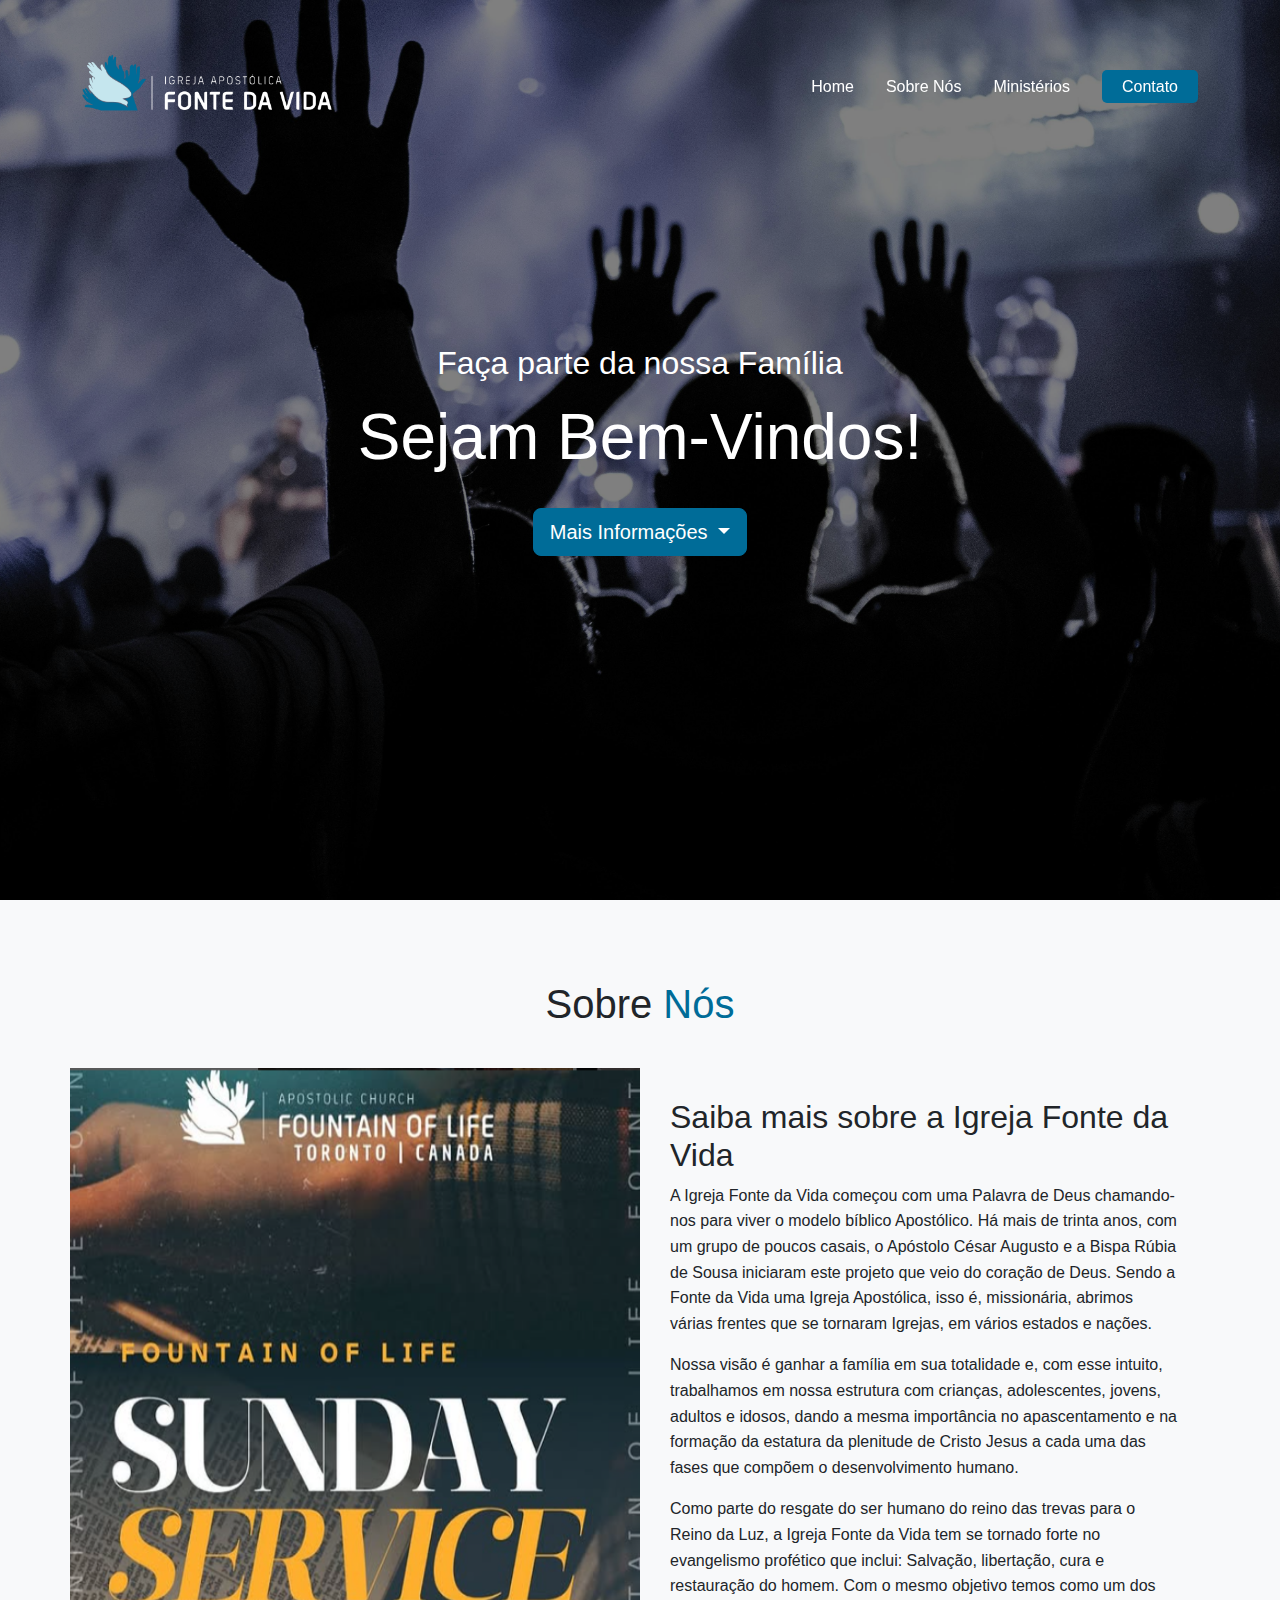
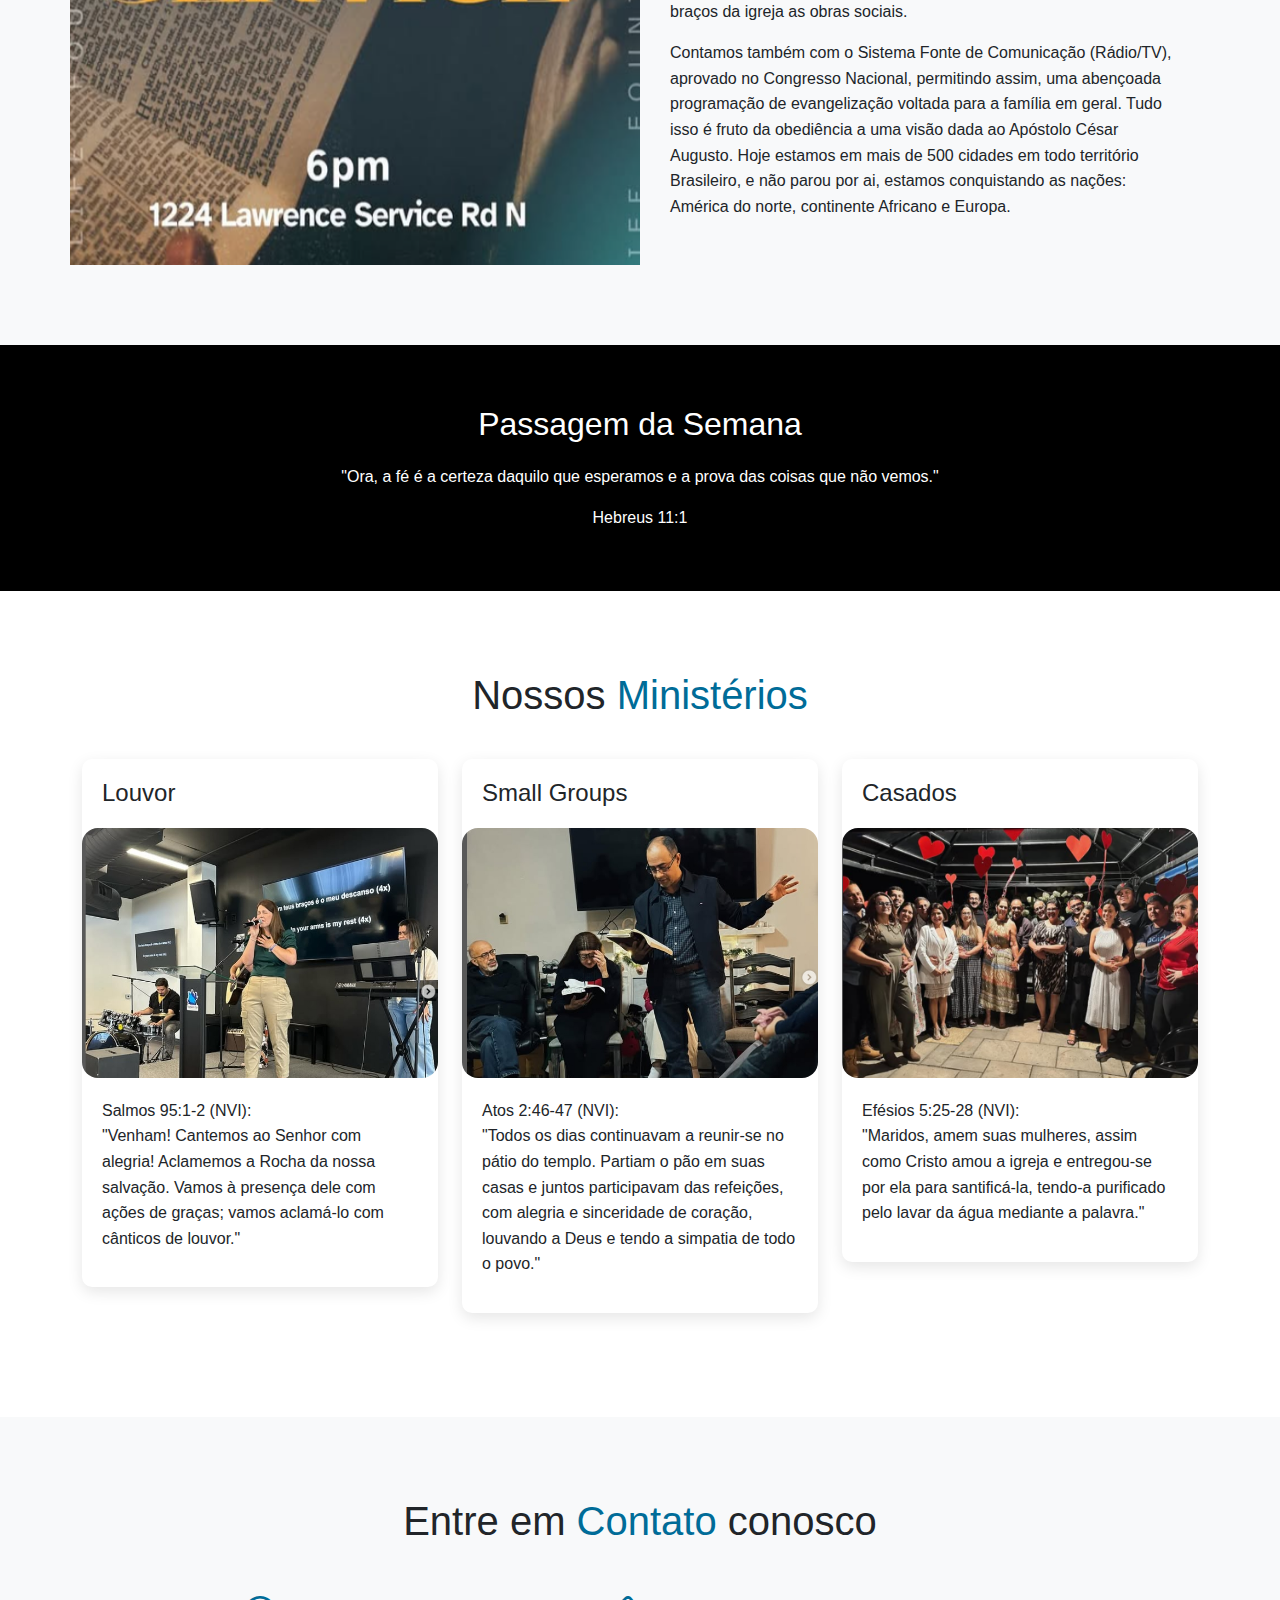
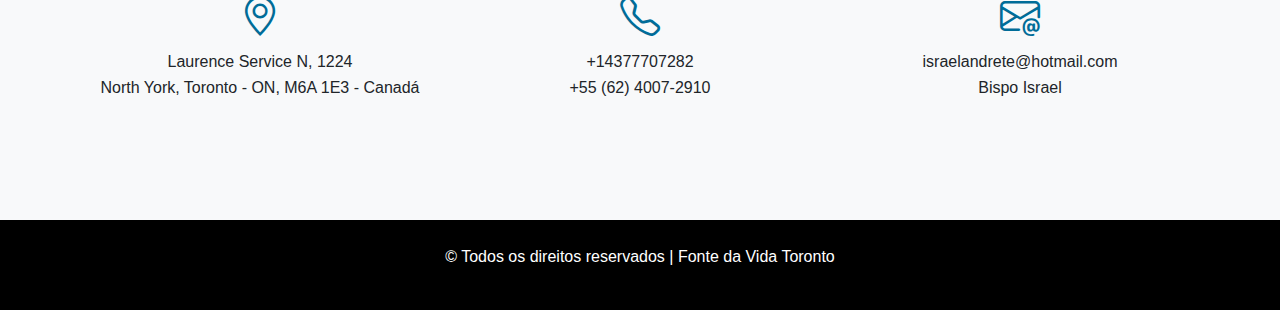
==== index.html @ cf6f41ae "update" ====
<!DOCTYPE html>
<html lang="pt-br">

<head>
    <meta charset="UTF-8">
    <meta http-equiv="X-UA-Compatible" content="IE=edge">
    <meta name="viewport" content="width=device-width, initial-scale=1.0">
    <title>Igreja Apostólica Fonte da Vida</title>
    <link rel="stylesheet" href="https://cdn.jsdelivr.net/npm/bootstrap@5.3.3/dist/css/bootstrap.min.css">
    <link href="https://cdn.jsdelivr.net/npm/bootstrap-icons/font/bootstrap-icons.css" rel="stylesheet">
    <link rel="stylesheet" href="style.css">
</head>

<body>
    <header>
        <div class="container d-flex justify-content-between align-items-center">
            <h2>
                <a href="#"><img src="images/logo.webp" alt="Logo Igreja" width="250"></a>
            </h2>
            <button class="mobile-menu-btn d-md-none">
                <i class="bi bi-list"></i>
            </button>
            <nav class="main-nav">
                <ul class="nav d-flex align-items-center">
                    <li><a href="#home">Home</a></li>
                    <li><a href="#about">Sobre Nós</a></li>
                    <li><a href="#services">Ministérios</a></li>
                    <li><a href="#contact" class="nav-btn">Contato</a></li>
                </ul>
            </nav>
        </div>
    </header>

    <section class="banner-area" id="home">
        <div class="banner-img"></div>
        <div class="banner-content">
            <h3>Faça parte da nossa Família</h3>
            <h1>Sejam Bem-Vindos!</h1>

            <div class="dropdown">
                <button class="btn btn-lg dropdown-toggle custom-btn" type="button" data-bs-toggle="dropdown"
                    aria-expanded="false">
                    Mais Informações
                </button>
                <ul class="dropdown-menu">
                    <li><a class="dropdown-item " href="https://www.instagram.com/fontedavidatoronto/" target="_blank">
                            <i class="bi bi-instagram instagram-link"></i> Instagram</a></li>
                    <li><a class="dropdown-item " href="https://wa.me/14377707282" target="_blank">
                            <i class="bi bi-whatsapp whatsapp-link"></i> WhatsApp</a></li>
                    <li><a class="dropdown-item" href="mailto:israelandrete@hotmail.com" target="_blank">
                            <i class="bi bi-envelope email-link"></i> E-mail</a></li>
                </ul>
            </div>
        </div>
    </section>

    <section class="about-area" id="about">
        <div class="container">
            <h3 class="section-title">Sobre <span>Nós</span></h3>
            <div class="about-content row">
                <div class="about-left col-md-6"></div>
                <div class="about-right col-md-6">
                    <div>
                        <h2>Saiba mais sobre a Igreja Fonte da Vida</h2>
                        <p>A Igreja Fonte da Vida começou com uma Palavra de Deus chamando-nos para viver o modelo
                            bíblico Apostólico. Há mais de trinta anos, com um grupo de poucos casais, o Apóstolo César
                            Augusto e a Bispa Rúbia de Sousa iniciaram este projeto que veio do coração de Deus. Sendo a
                            Fonte da Vida uma Igreja Apostólica, isso é, missionária, abrimos várias frentes que se
                            tornaram Igrejas, em vários estados e nações.</p>
                        <p>Nossa visão é ganhar a família em sua totalidade e, com esse intuito, trabalhamos em nossa
                            estrutura com crianças, adolescentes, jovens, adultos e idosos, dando a mesma importância no
                            apascentamento e na formação da estatura da plenitude de Cristo Jesus a cada uma das fases
                            que compõem o desenvolvimento humano.</p>
                        <p>Como parte do resgate do ser humano do reino das trevas para o Reino da Luz, a Igreja Fonte
                            da Vida tem se tornado forte no evangelismo profético que inclui: Salvação, libertação, cura
                            e restauração do homem. Com o mesmo objetivo temos como um dos braços da igreja as obras
                            sociais.</p>
                        <p>Contamos também com o Sistema Fonte de Comunicação (Rádio/TV), aprovado no Congresso
                            Nacional, permitindo assim, uma abençoada programação de evangelização voltada para a
                            família em geral. Tudo isso é fruto da obediência a uma visão dada ao Apóstolo César
                            Augusto. Hoje estamos em mais de 500 cidades em todo território Brasileiro, e não parou por
                            ai, estamos conquistando as nações: América do norte, continente Africano e Europa.</p>
                    </div>
                </div>
            </div>
        </div>
    </section>

    <section class="msg-area">
        <div class="container">
            <div class="msg-content text-center">
                <h2>Passagem da Semana</h2>
                <p>"Ora, a fé é a certeza daquilo que esperamos e a prova das coisas que não vemos."</p>
                <span>Hebreus 11:1</span>
            </div>
        </div>
    </section>

    <section class="services-area" id="services">
        <div class="container">
            <h3 class="section-title">Nossos <span>Ministérios</span></h3>
            <div class="services-content row">
                <div class="col-md-4 mb-4">
                    <div class="service-item">
                        <h4>Louvor</h4>
                        <img src="images/louvor-fdv.jpeg" alt="ministerio de louvor" class="img-fluid rounded-4">
                        <div class="service-text">
                            <p>Salmos 95:1-2 (NVI):<br>
                                "Venham! Cantemos ao Senhor com alegria! Aclamemos a Rocha da nossa salvação.
                                Vamos à presença dele com ações de graças; vamos aclamá-lo com cânticos de louvor."</p>
                        </div>
                    </div>
                </div>

                <div class="col-md-4 mb-4">
                    <div class="service-item">
                        <h4>Small Groups</h4>
                        <img src="images/small-groups.jpeg" alt="pequeno grupo de pessoas" class="img-fluid rounded-4">
                        <div class="service-text">
                            <p>Atos 2:46-47 (NVI):<br>
                                "Todos os dias continuavam a reunir-se no pátio do templo. Partiam o pão em suas casas e
                                juntos participavam das refeições, com alegria e sinceridade de coração, louvando a Deus
                                e
                                tendo a simpatia de todo o povo."</p>
                        </div>
                    </div>
                </div>

                <div class="col-md-4 mb-4">
                    <div class="service-item">
                        <h4>Casados</h4>
                        <img src="images/casais.png" alt="grupo de casais" class="img-fluid rounded-4">
                        <div class="service-text">
                            <p>Efésios 5:25-28 (NVI):<br>
                                "Maridos, amem suas mulheres, assim como Cristo amou a igreja e entregou-se por ela
                                para santificá-la, tendo-a purificado pelo lavar da água mediante a palavra."</p>
                        </div>
                    </div>
                </div>
            </div>
        </div>
    </section>

    <section class="contact-area" id="contact">
        <div class="container">
            <h3 class="section-title">Entre em <span>Contato</span> conosco</h3>
            <div class="contact-content row text-center">
                <div class="col-md-4 mb-4">
                    <i class="bi bi-geo-alt"></i>
                    <p>Laurence Service N, 1224<br>North York, Toronto - ON, M6A 1E3 - Canadá</p>
                </div>
                <div class="col-md-4 mb-4">
                    <i class="bi bi-telephone"></i>
                    <p>+14377707282<br>+55 (62) 4007-2910</p>
                </div>
                <div class="col-md-4 mb-4">
                    <i class="bi bi-envelope-at"></i>
                    <p>israelandrete@hotmail.com<br>Bispo Israel</p>
                </div>
            </div>
        </div>
    </section>

    <footer class="text-center py-4">
        <p>© Todos os direitos reservados | Fonte da Vida Toronto</p>
    </footer>

    <script src="https://cdn.jsdelivr.net/npm/bootstrap@5.3.3/dist/js/bootstrap.bundle.min.js"></script>
    <script src="script.js"></script>
</body>

</html>
---- style.css ----
:root {
    --primary-color: #000;
    --secondary-color: #006C98;
    --hover-color: #005e87ee;
    --white: #fff;
}

* {
    margin: 0;
    padding: 0;
    box-sizing: border-box;
}

html {
    scroll-behavior: smooth;
}

body {
    font-family: Arial, sans-serif;
    line-height: 1.6;
}
section {
    scroll-margin-top: 110px; 
  }

/* Header Styles */
header {
    position: fixed;
    top: 0;
    left: 0;
    width: 100%;
    padding: 20px 0;
    z-index: 1000;
    transition: all 0.3s ease;
}

header.scrolled {
    background-color: var(--primary-color);
    padding: 10px 0;
}

.mobile-menu-btn {
    background: none;
    border: none;
    color: var(--white);
    font-size: 2rem;
    cursor: pointer;
    display: none;
}

.mobile-menu-btn.hidden {
    display: none;
}

.main-nav {
    display: flex;
}

.main-nav.active {
    background-color: black;
    position: fixed;
    top: 0;
    left: 0;
    width: 100%;
    z-index: 999;
}

.main-nav ul {
    list-style: none;
    margin: 0;
    gap: 2rem;
}

.main-nav a {
    color: var(--white);
    text-decoration: none;
    font-weight: 500;
    transition: color 0.3s ease;
}

.main-nav a:hover {
    color: var(--secondary-color);
}

.nav-btn {
    background-color: var(--secondary-color);
    color: var(--white) !important;
    padding: 8px 20px;
    border-radius: 5px;
    transition: background-color 0.3s ease !important;
}

.nav-btn:hover {
    background-color: var(--hover-color);
    border-color: var(--white) !important;
}


/* Responsive Design */
@media (max-width: 768px) {
    header {
        display: flex;
        flex-direction: column;
        align-items: center;
    }

    .mobile-menu-btn {
        display: block;
        
    }

    .main-nav {
        display: none;
        flex-direction: column;
        align-items: center;
        width: 100%;
        padding: 15px;
     
    }

    .main-nav.active {
        display: flex;
    }

    .main-nav ul {
        flex-direction: column;
        gap: 1rem;
    }

    .main-nav a {
        font-size: 1.5rem;
    }
}

/* Banner Area */
.banner-area {
    height: 100vh;
    position: relative;
    display: flex;
    align-items: center;
    justify-content: center;
    text-align: center;
    color: var(--white);
}

.banner-img {
    position: absolute;
    top: 0;
    left: 0;
    width: 100%;
    height: 100%;
    background: url('images/worship.jpg') no-repeat center center/cover;
    z-index: -1;
}

.banner-img::after {
    content: '';
    position: absolute;
    top: 0;
    left: 0;
    width: 100%;
    height: 100%;
    background-color: rgba(0, 0, 0, 0.5);
}

.banner-content {
    position: relative;
    z-index: 1;
}

.banner-area h3 {
    font-size: 2rem;
    margin-bottom: 1rem;
}

.banner-area h1 {
    font-size: 4rem;
    margin-bottom: 2rem;
}

.banner-area span {
    color: var(--secondary-color);
}

.instagram-link {
    color: #E1306C; /* Cor do Instagram */
}
.whatsapp-link {
    color: #25D366; /* Cor do WhatsApp */
}
.email-link {
    color: #D44638; /* Cor do Email */
}

.custom-btn {
    background-color: var(--secondary-color);
    border-color: var(--secondary-color); 
    color: var(--white);
}

.custom-btn:hover {
    background-color: var(--hover-color);
    border-color: var(--white); 
}

/* About Area */
.about-area {
    padding: 80px 0;
    background-color: #f8f9fa;
}

.section-title {
    text-align: center;
    margin-bottom: 40px;
    font-size: 2.5rem;
}

.section-title span {
    color: var(--secondary-color);
}

.about-left {
    background: url('images/img-fontedavida.png') no-repeat center center/cover;
    min-height: 400px;
}

.about-right {
    padding: 30px;
}

/* Message Area */
.msg-area {
    background-color: var(--primary-color);
    color: var(--white);
    padding: 60px 0;
}

.msg-content {
    max-width: 800px;
    margin: 0 auto;
}

.msg-content h2 {
    margin-bottom: 20px;
}

/* Services Area */
.services-area {
    padding: 80px 0;
    background-color: #fff;
}

.service-item {
    background-color: #fff;
    border-radius: 10px;
    overflow: hidden;
    box-shadow: 0 5px 15px rgba(0,0,0,0.1);
    transition: transform 0.3s ease;
}

.service-item:hover {
    transform: translateY(-5px);
}

.service-item img {
    width: 100%;
    height: 250px;
    object-fit: cover;
}

.service-item h4 {
    padding: 20px;
    margin: 0;
    color: var (--primary-color);
}

.service-text {
    padding: 20px;
}

/* Contact Area */
.contact-area {
    padding: 80px 0;
    background-color: #f8f9fa;
}

.contact-content i {
    font-size: 2.5rem;
    color: var(--secondary-color);
    margin-bottom: 15px;
}

/* Footer */
footer {
    background-color: var(--primary-color);
    color: var(--white);
}

/* Responsive Design */
@media (max-width: 768px) {
    header {
        display: flex;
        flex-direction: column;
        align-items: center;
    }

    header h2 {
        margin-bottom: 15px;
    }

    .mobile-menu-btn {
        display: block;
    }

    .main-nav {
        display: none;
        flex-direction: column;
        align-items: center;
        width: 100%;
    }

    .main-nav.active {
        display: flex;
    }

    .main-nav ul {
        flex-direction: column;
        gap: 1rem;
    }

    .main-nav a {
        font-size: 1.5rem;
    }
}
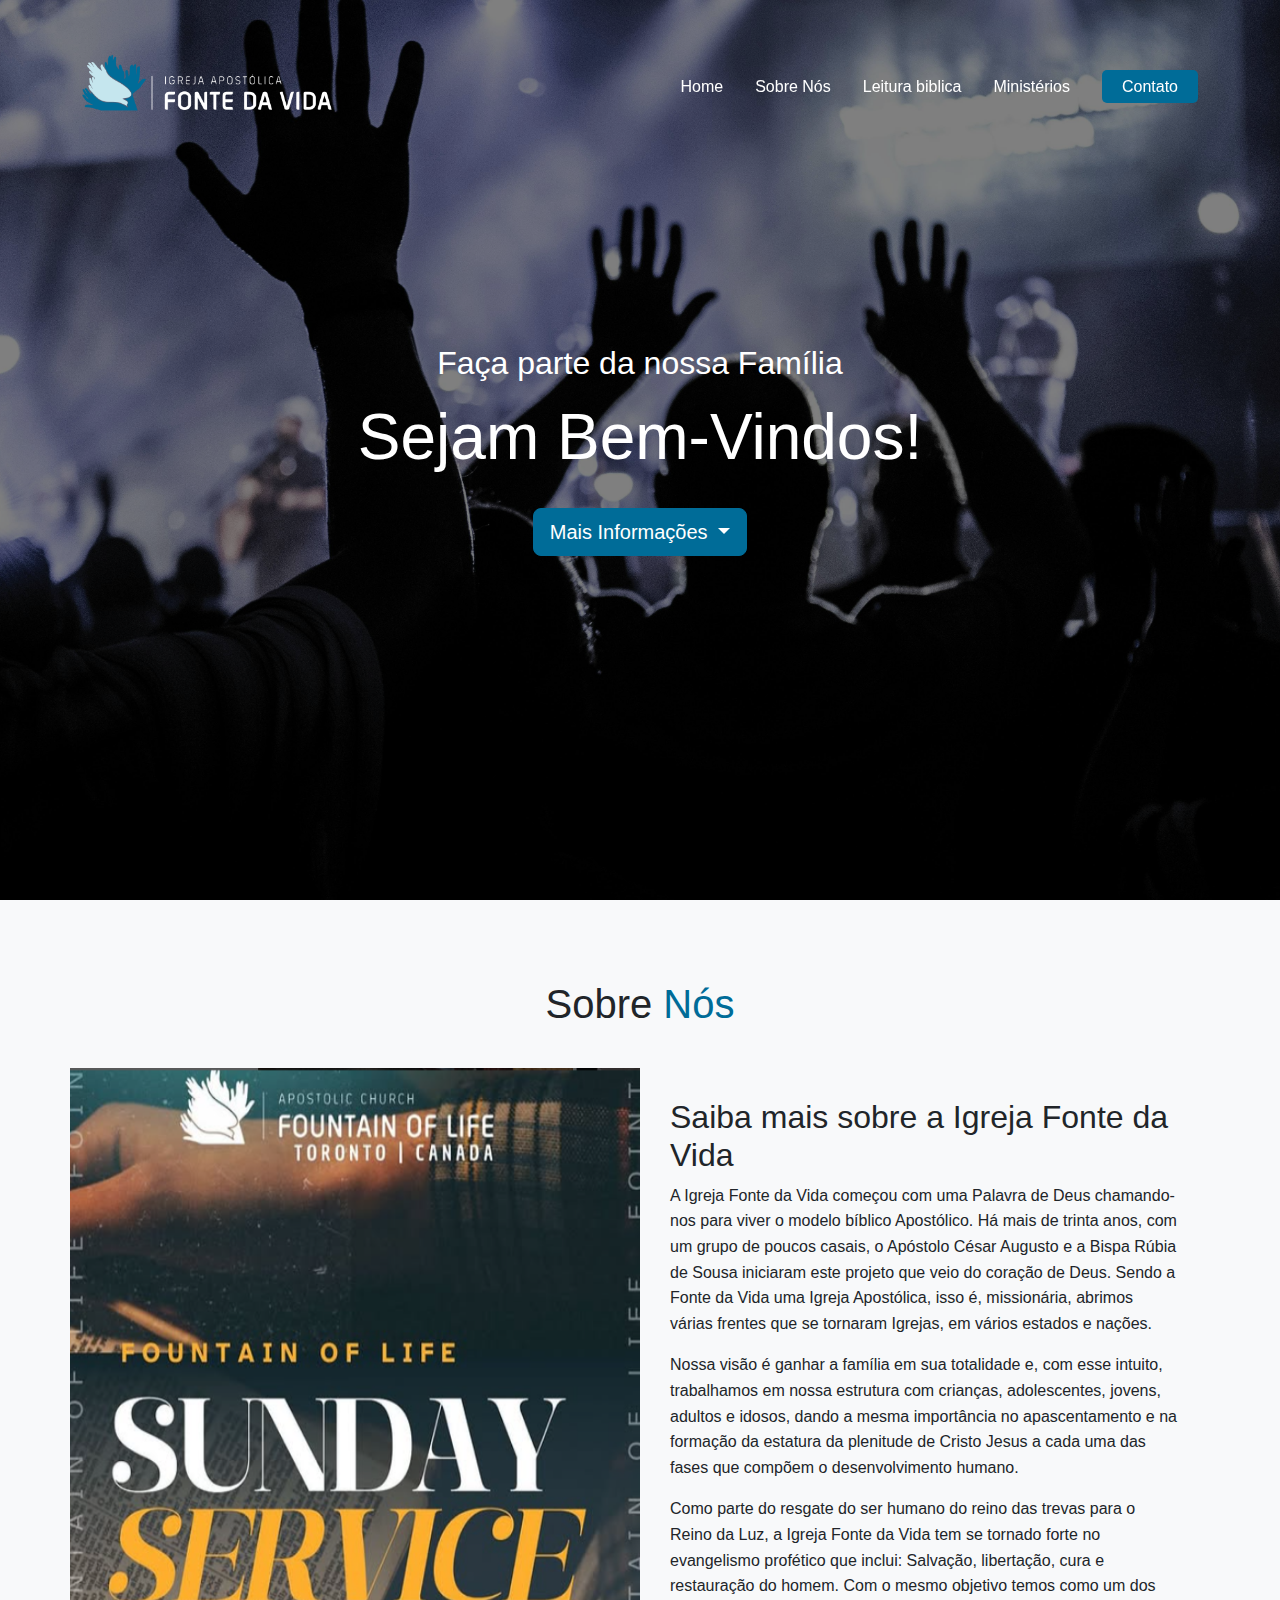
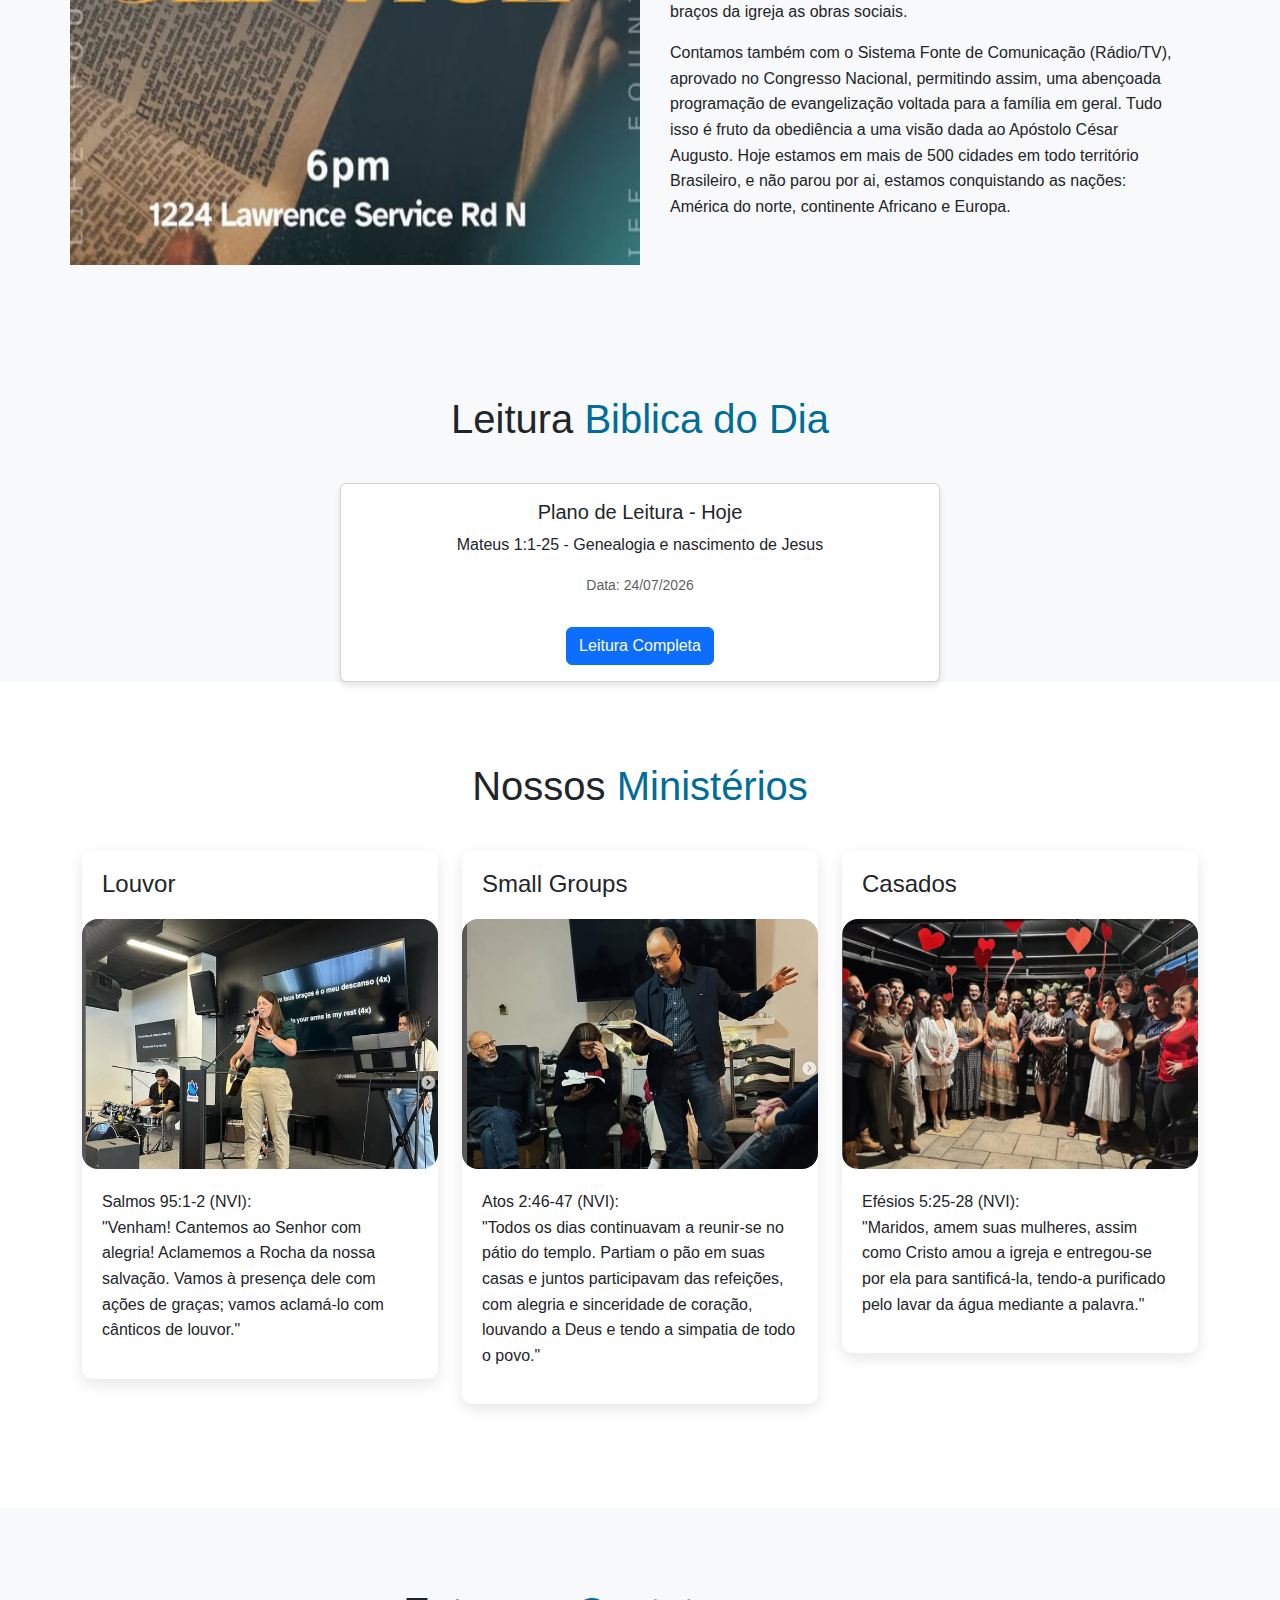
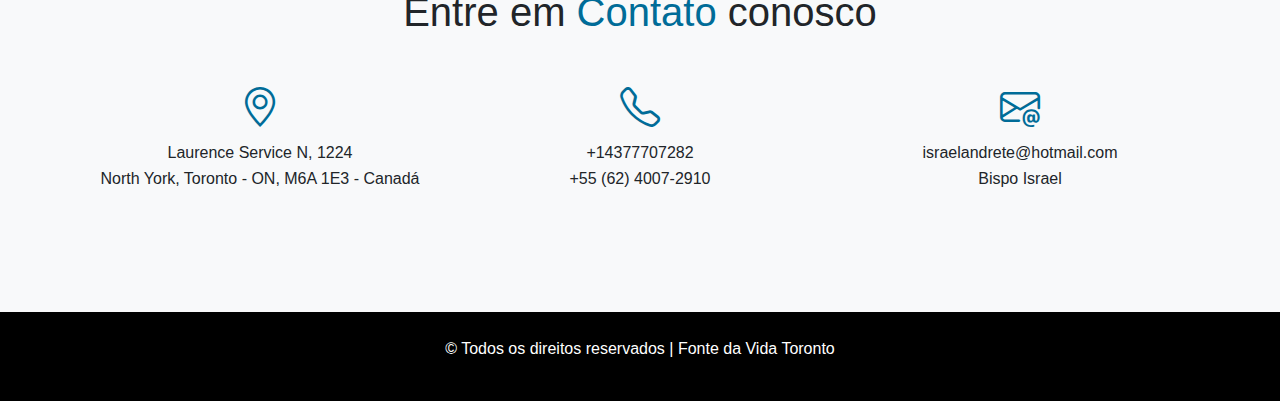
==== commit 73032c31: "1,0" ====
--- a/index.html
+++ b/index.html
@@ -24,6 +24,7 @@
                 <ul class="nav d-flex align-items-center">
                     <li><a href="#home">Home</a></li>
                     <li><a href="#about">Sobre Nós</a></li>
+                    <li><a href="#leitura-biblica">Leitura biblica</a></li>
                     <li><a href="#services">Ministérios</a></li>
                     <li><a href="#contact" class="nav-btn">Contato</a></li>
                 </ul>
@@ -86,7 +87,25 @@
         </div>
     </section>
 
-    <section class="msg-area">
+    <!--PLANO DE LEITURA AQUI-->
+
+    <section class="bible-reading-section" id="leitura-biblica">
+        <div class="container">
+            <h3 class="section-title">Leitura <span>Biblica do Dia</span></h3>
+            <div class="card bible-reading-card">
+                <div class="card-body">
+                    <h5 class="card-title">Plano de Leitura - Hoje</h5>
+                    <p id="passagem-biblica" class="card-text">
+                        Carregando passagem bíblica...
+                    </p>
+                    <p id="data-leitura" class="text-muted small"></p>
+                    <a href="leitura-completa.html" class="btn btn-primary saiba-mais-btn">Leitura Completa</a>
+                </div>
+            </div>
+        </div>
+    </section>
+
+ <!--  <section class="msg-area">
         <div class="container">
             <div class="msg-content text-center">
                 <h2>Passagem da Semana</h2>
@@ -95,6 +114,7 @@
             </div>
         </div>
     </section>
+    -->
 
     <section class="services-area" id="services">
         <div class="container">
--- a/style.css
+++ b/style.css
@@ -228,6 +228,29 @@
     padding: 30px;
 }
 
+/*pano de leitura*/
+.bible-reading-section {
+    background-color: #f8f9fa;
+   
+    text-align: center;
+
+    scroll-margin-top: 80px; /* Ajuste conforme a altura do seu menu de navegação */
+    padding-top: 100px; /* Adiciona espaço extra no topo */
+    margin-top: -50px;
+}
+.bible-reading-card {
+    max-width: 600px;
+    margin: 0 auto;
+    box-shadow: 0 4px 6px rgba(0,0,0,0.1);
+    transition: transform 0.3s ease;
+}
+.bible-reading-card:hover {
+    transform: scale(1.02);
+}
+.saiba-mais-btn {
+    margin-top: 15px;
+}
+
 /* Message Area */
 .msg-area {
     background-color: var(--primary-color);
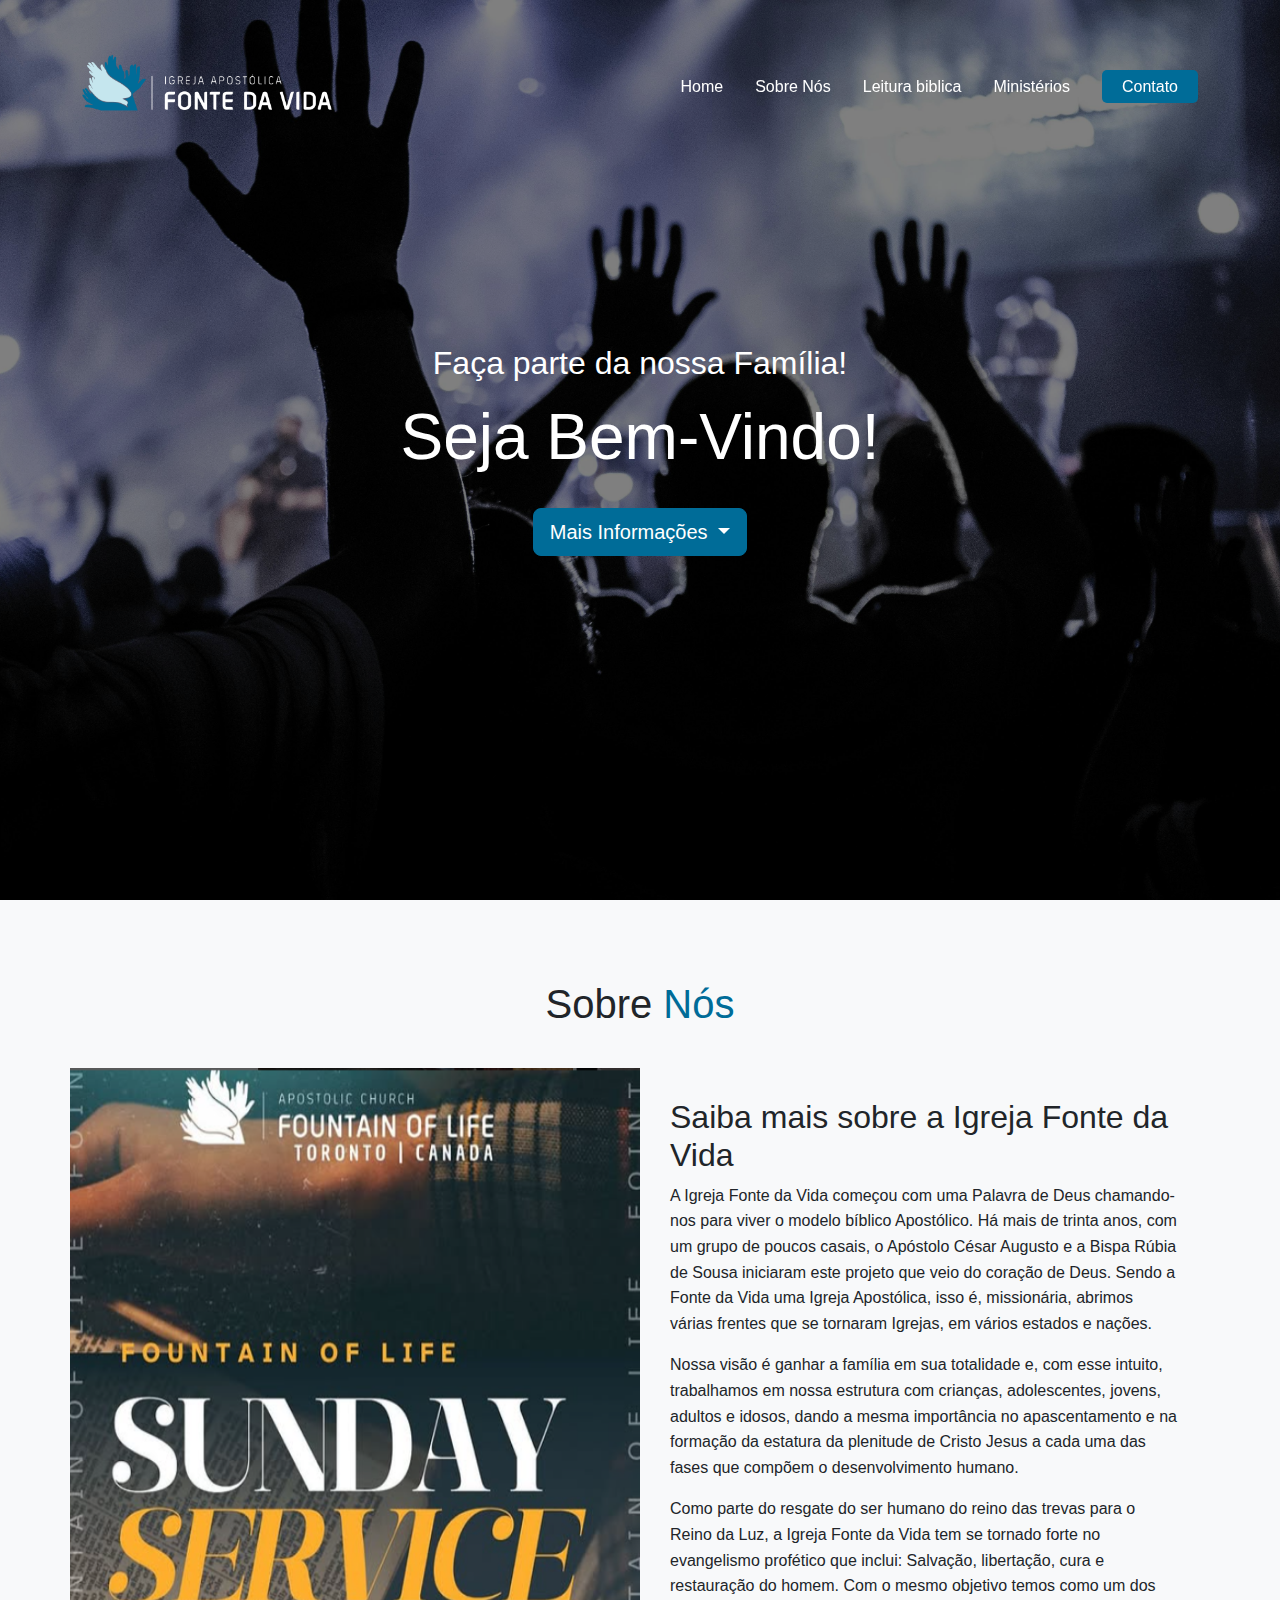
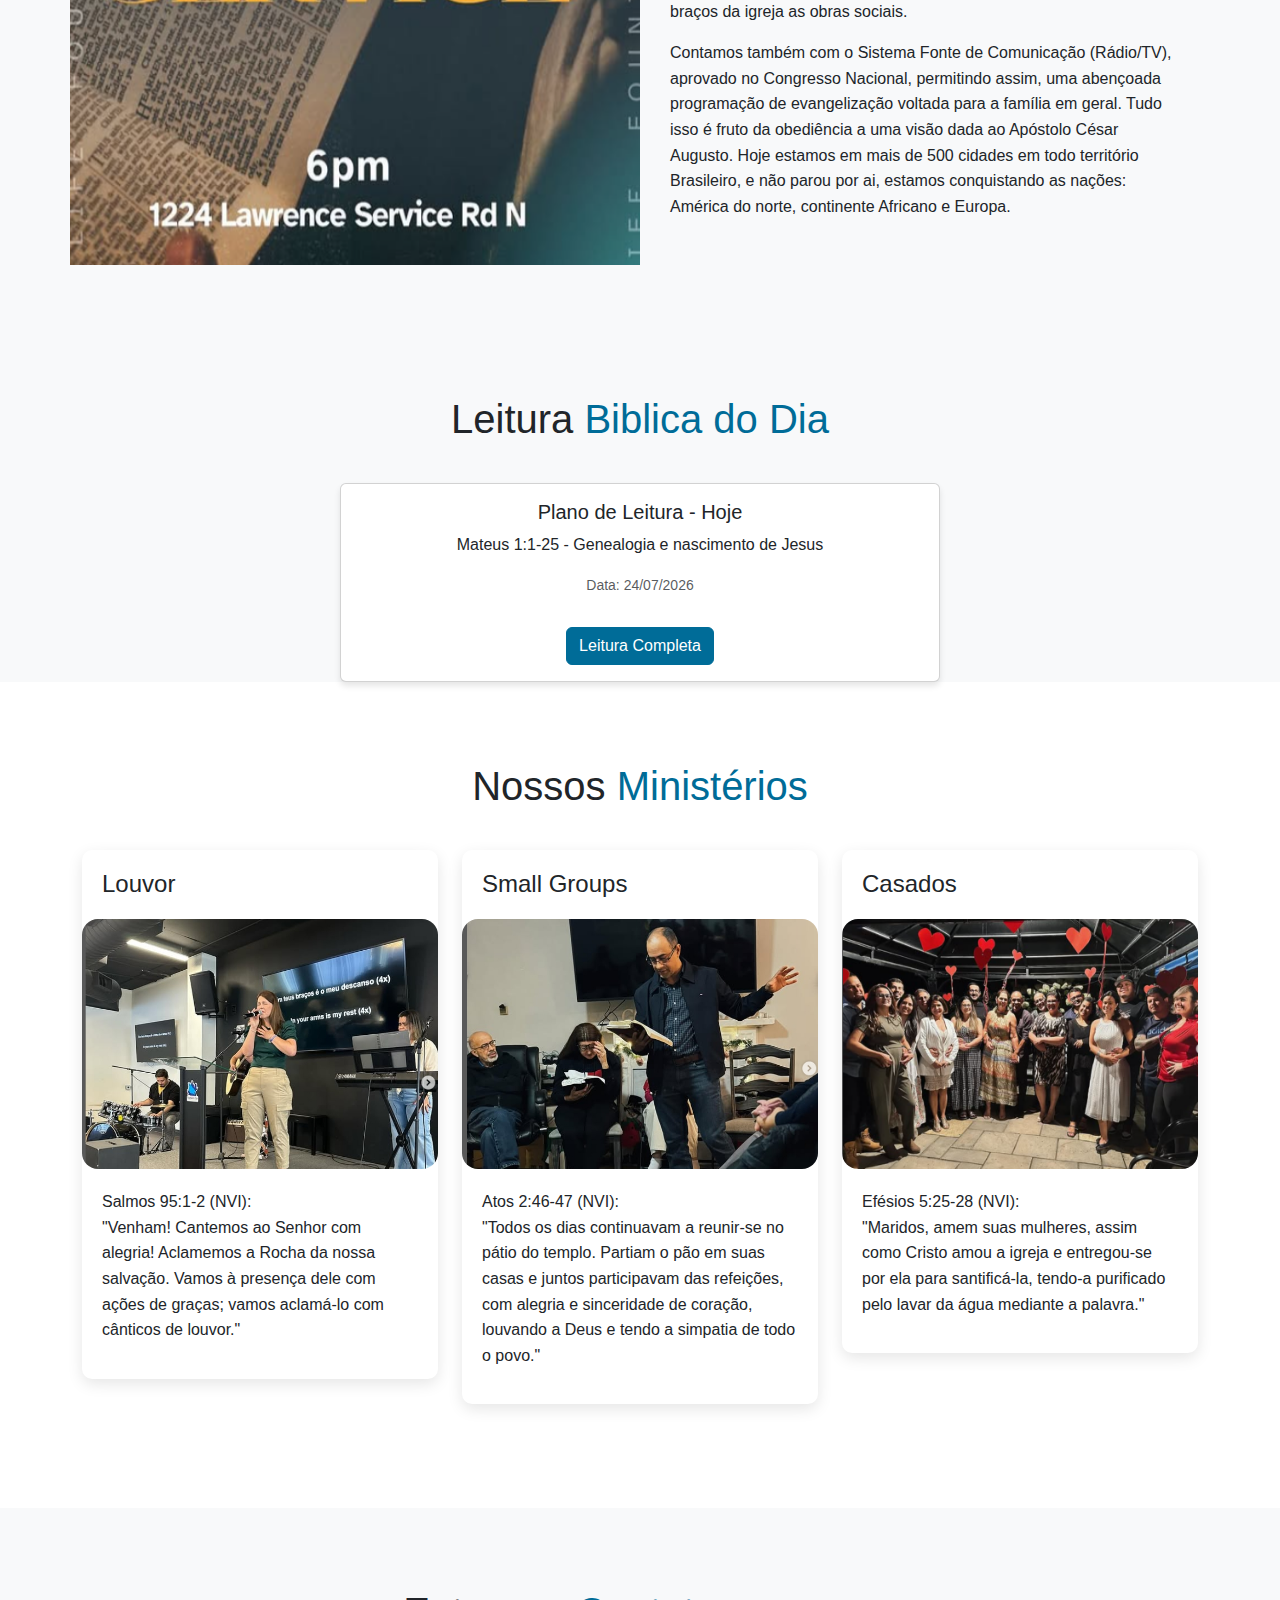
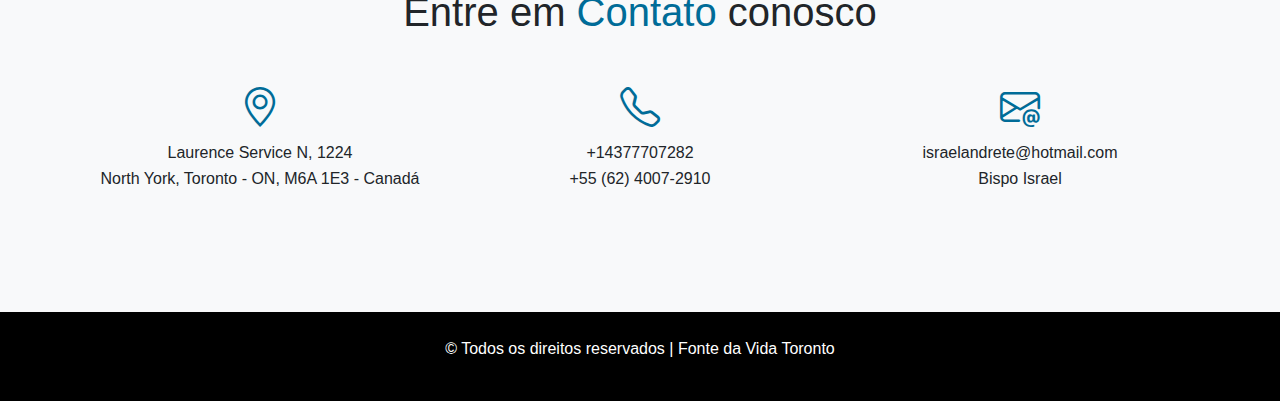
==== commit e35954f8: "escrita" ====
--- a/index.html
+++ b/index.html
@@ -35,8 +35,8 @@
     <section class="banner-area" id="home">
         <div class="banner-img"></div>
         <div class="banner-content">
-            <h3>Faça parte da nossa Família</h3>
-            <h1>Sejam Bem-Vindos!</h1>
+            <h3>Faça parte da nossa Família!</h3>
+            <h1>Seja Bem-Vindo!</h1>
 
             <div class="dropdown">
                 <button class="btn btn-lg dropdown-toggle custom-btn" type="button" data-bs-toggle="dropdown"
--- a/style.css
+++ b/style.css
@@ -249,7 +249,15 @@
 }
 .saiba-mais-btn {
     margin-top: 15px;
-}
+    background-color: var(--secondary-color);
+    border-color: var(--secondary-color); 
+    color: var(--white);
+}
+.saiba-mais-btn:hover {
+    background-color: var(--hover-color);
+    border-color: var(--white); 
+}
+
 
 /* Message Area */
 .msg-area {
@@ -354,4 +362,8 @@
     .main-nav a {
         font-size: 1.5rem;
     }
+
+    .banner-area h1{
+        font-size: 2rem;
+    }
 }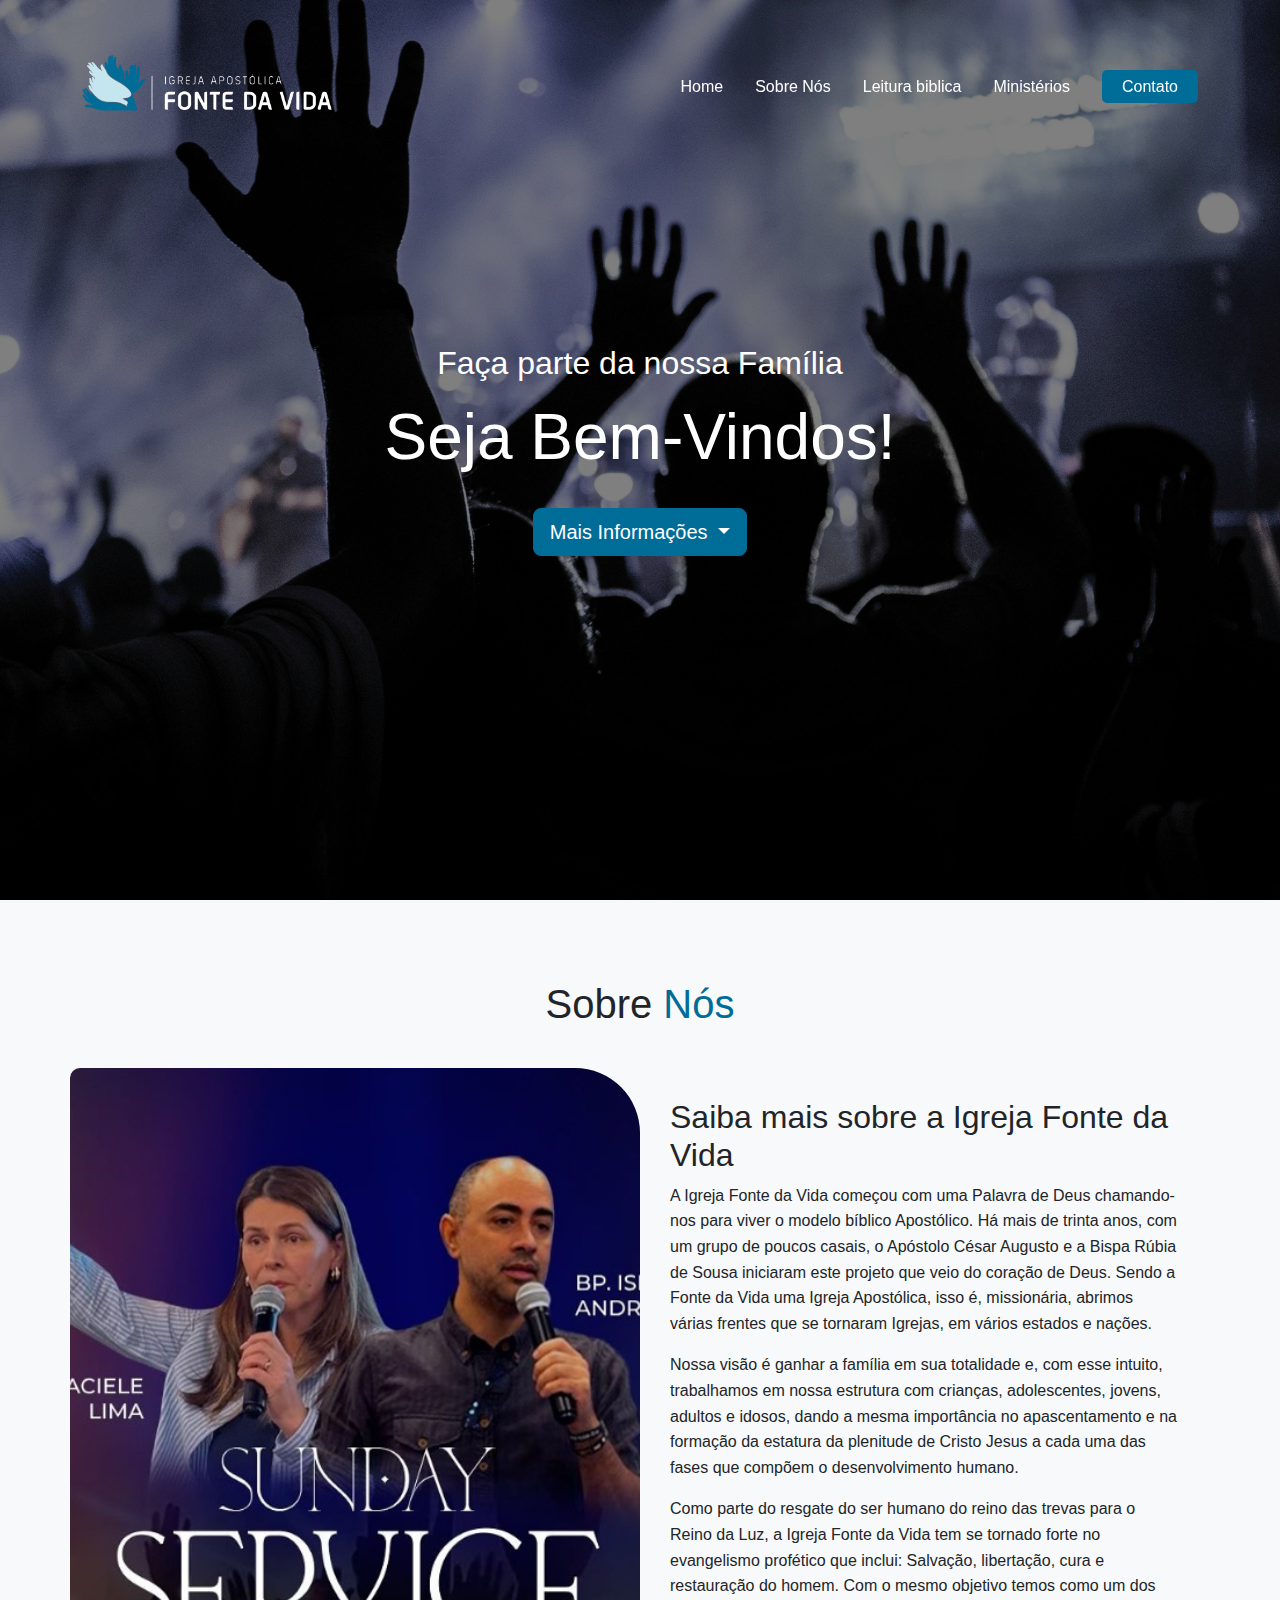
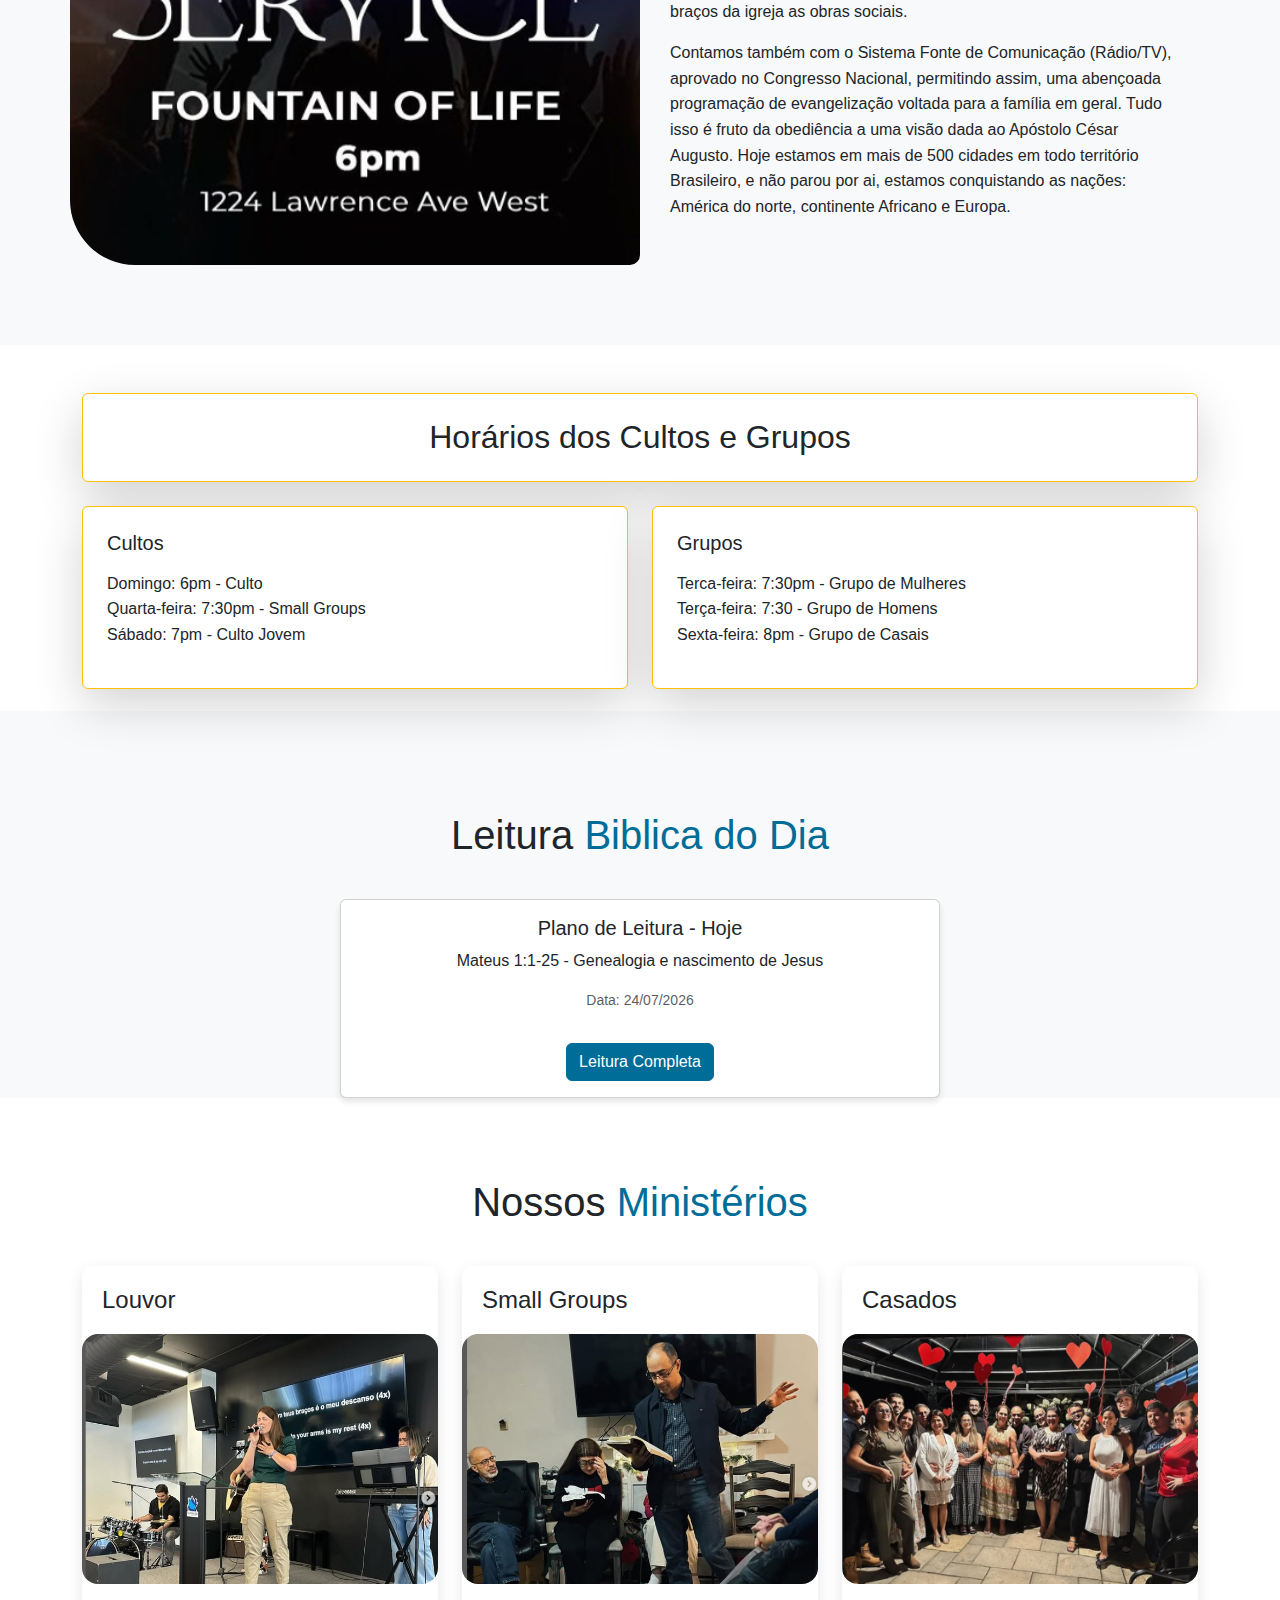
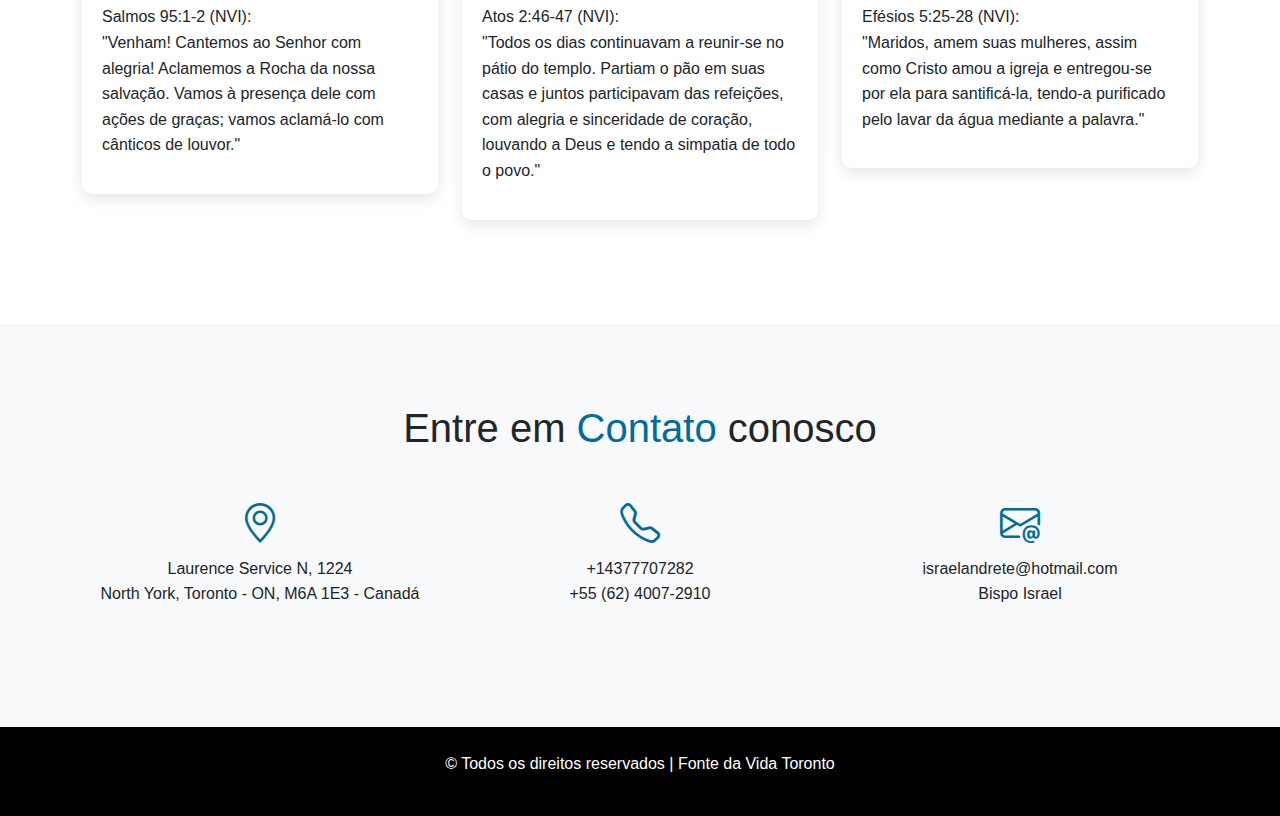
==== commit 4f6a0380: "add pagina" ====
--- a/index.html
+++ b/index.html
@@ -35,8 +35,8 @@
     <section class="banner-area" id="home">
         <div class="banner-img"></div>
         <div class="banner-content">
-            <h3>Faça parte da nossa Família!</h3>
-            <h1>Seja Bem-Vindo!</h1>
+            <h3>Faça parte da nossa Família</h3>
+            <h1>Seja Bem-Vindos!</h1>
 
             <div class="dropdown">
                 <button class="btn btn-lg dropdown-toggle custom-btn" type="button" data-bs-toggle="dropdown"
@@ -87,6 +87,33 @@
         </div>
     </section>
 
+    <section class="horarios container py-5">
+        <h2 class="horario text-center mb-4 card p-4 shadow-sm border border-warning shadow-lg">Horários dos Cultos e Grupos</h2>
+        <div class="row">
+          <div class="col-md-6 mb-4">
+            <div class="card p-4 shadow-sm border border-warning shadow-lg custom-shadow-warning">
+              <h3 class="h5 mb-3">Cultos</h3>
+              <ul class="list-unstyled ">
+                <li>Domingo: 6pm - Culto</li>
+                <li>Quarta-feira: 7:30pm - Small Groups</li>
+                <li>Sábado: 7pm - Culto Jovem</li>
+              </ul>
+            </div>
+          </div>
+          <div class="col-md-6 mb-4">
+            <div class="card p-4 shadow-sm border border-warning shadow-lg custom-shadow-warning">
+              <h3 class="h5 mb-3">Grupos</h3>
+              <ul class="list-unstyled">
+                <li>Terca-feira: 7:30pm - Grupo de Mulheres</li>
+                <li>Terça-feira: 7:30 - Grupo de Homens</li>
+                <li>Sexta-feira: 8pm - Grupo de Casais</li>
+              </ul>
+            </div>
+          </div>
+        </div>
+      </section>
+      
+
     <!--PLANO DE LEITURA AQUI-->
 
     <section class="bible-reading-section" id="leitura-biblica">
--- a/style.css
+++ b/style.css
@@ -79,7 +79,7 @@
 }
 
 .main-nav a:hover {
-    color: var(--secondary-color);
+    text-decoration: underline;
 }
 
 .nav-btn {
@@ -203,6 +203,7 @@
     border-color: var(--white); 
 }
 
+
 /* About Area */
 .about-area {
     padding: 80px 0;
@@ -220,13 +221,16 @@
 }
 
 .about-left {
-    background: url('images/img-fontedavida.png') no-repeat center center/cover;
+    background: url('images/img-bispos.png') no-repeat center center/cover;
+    border-radius: 10px 65px;
     min-height: 400px;
 }
 
 .about-right {
     padding: 30px;
 }
+
+
 
 /*pano de leitura*/
 .bible-reading-section {
@@ -362,8 +366,4 @@
     .main-nav a {
         font-size: 1.5rem;
     }
-
-    .banner-area h1{
-        font-size: 2rem;
-    }
 }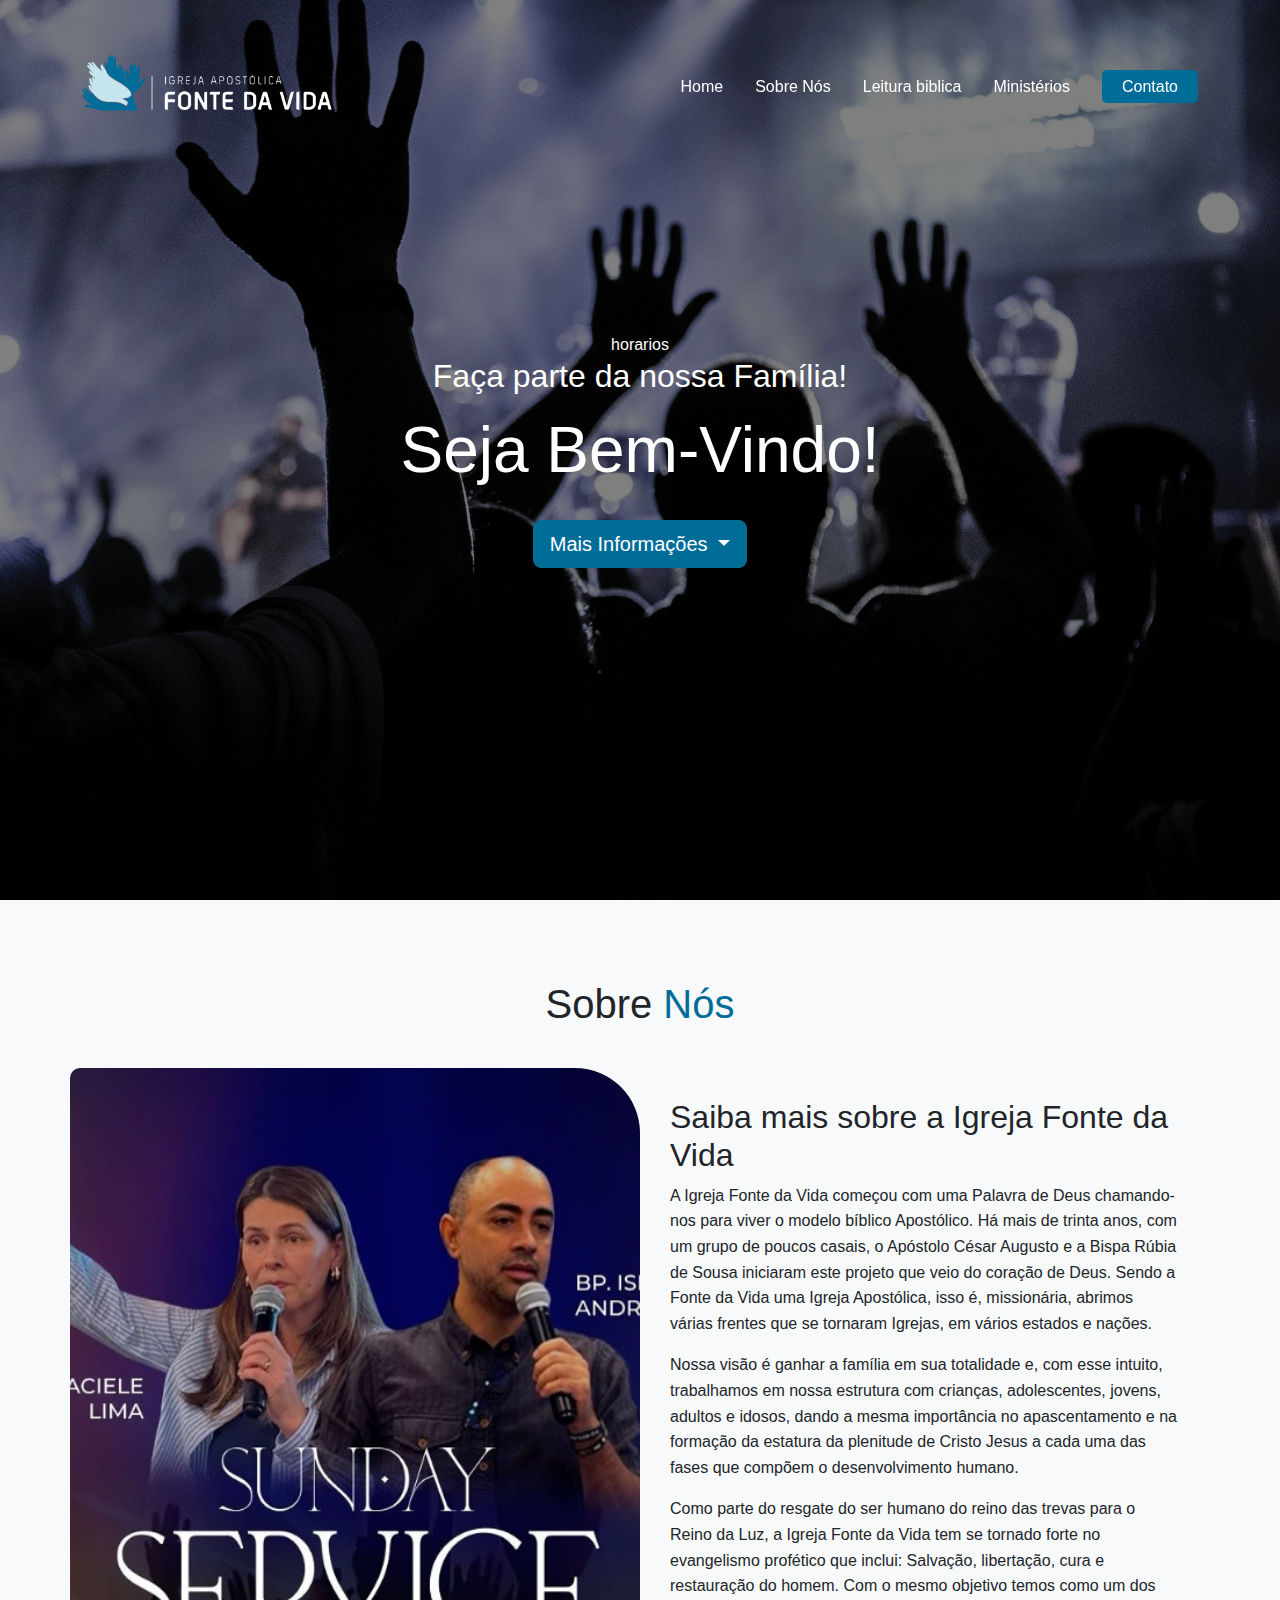
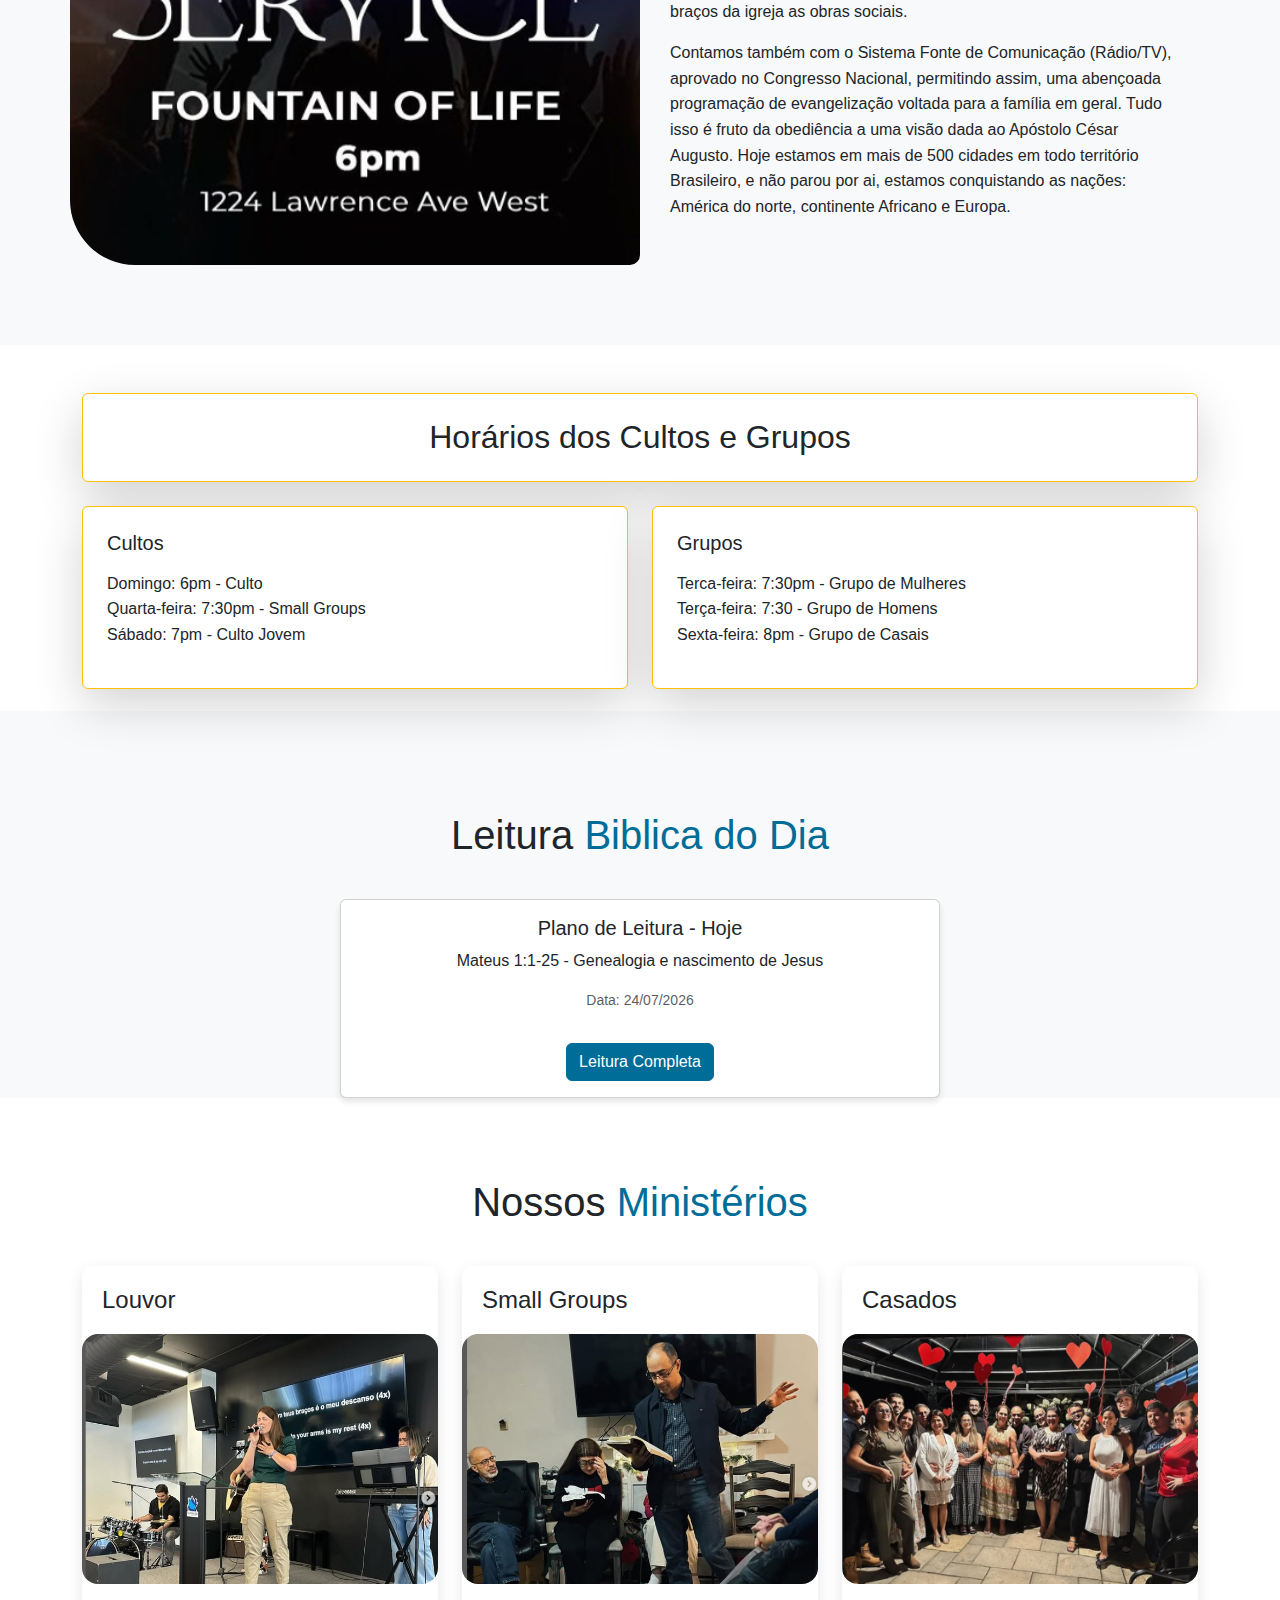
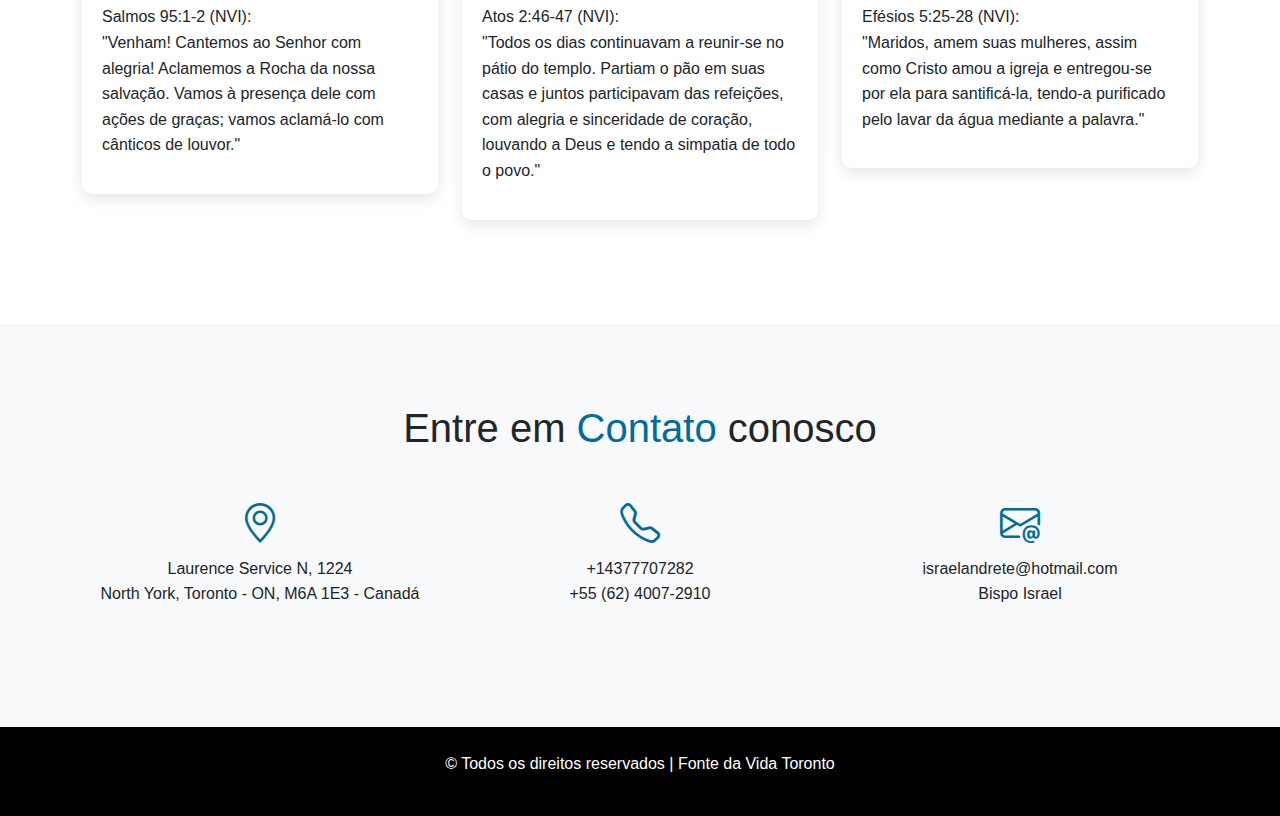
==== commit 962d8071: "Merge branch 'main' into horarios" ====
--- a/index.html
+++ b/index.html
@@ -35,8 +35,9 @@
     <section class="banner-area" id="home">
         <div class="banner-img"></div>
         <div class="banner-content">
-            <h3>Faça parte da nossa Família</h3>
-            <h1>Seja Bem-Vindos!</h1>
+ horarios
+            <h3>Faça parte da nossa Família!</h3>
+          <h1>Seja Bem-Vindo!</h1>
 
             <div class="dropdown">
                 <button class="btn btn-lg dropdown-toggle custom-btn" type="button" data-bs-toggle="dropdown"
--- a/style.css
+++ b/style.css
@@ -366,4 +366,8 @@
     .main-nav a {
         font-size: 1.5rem;
     }
+
+    .banner-area h1{
+        font-size: 2rem;
+    }
 }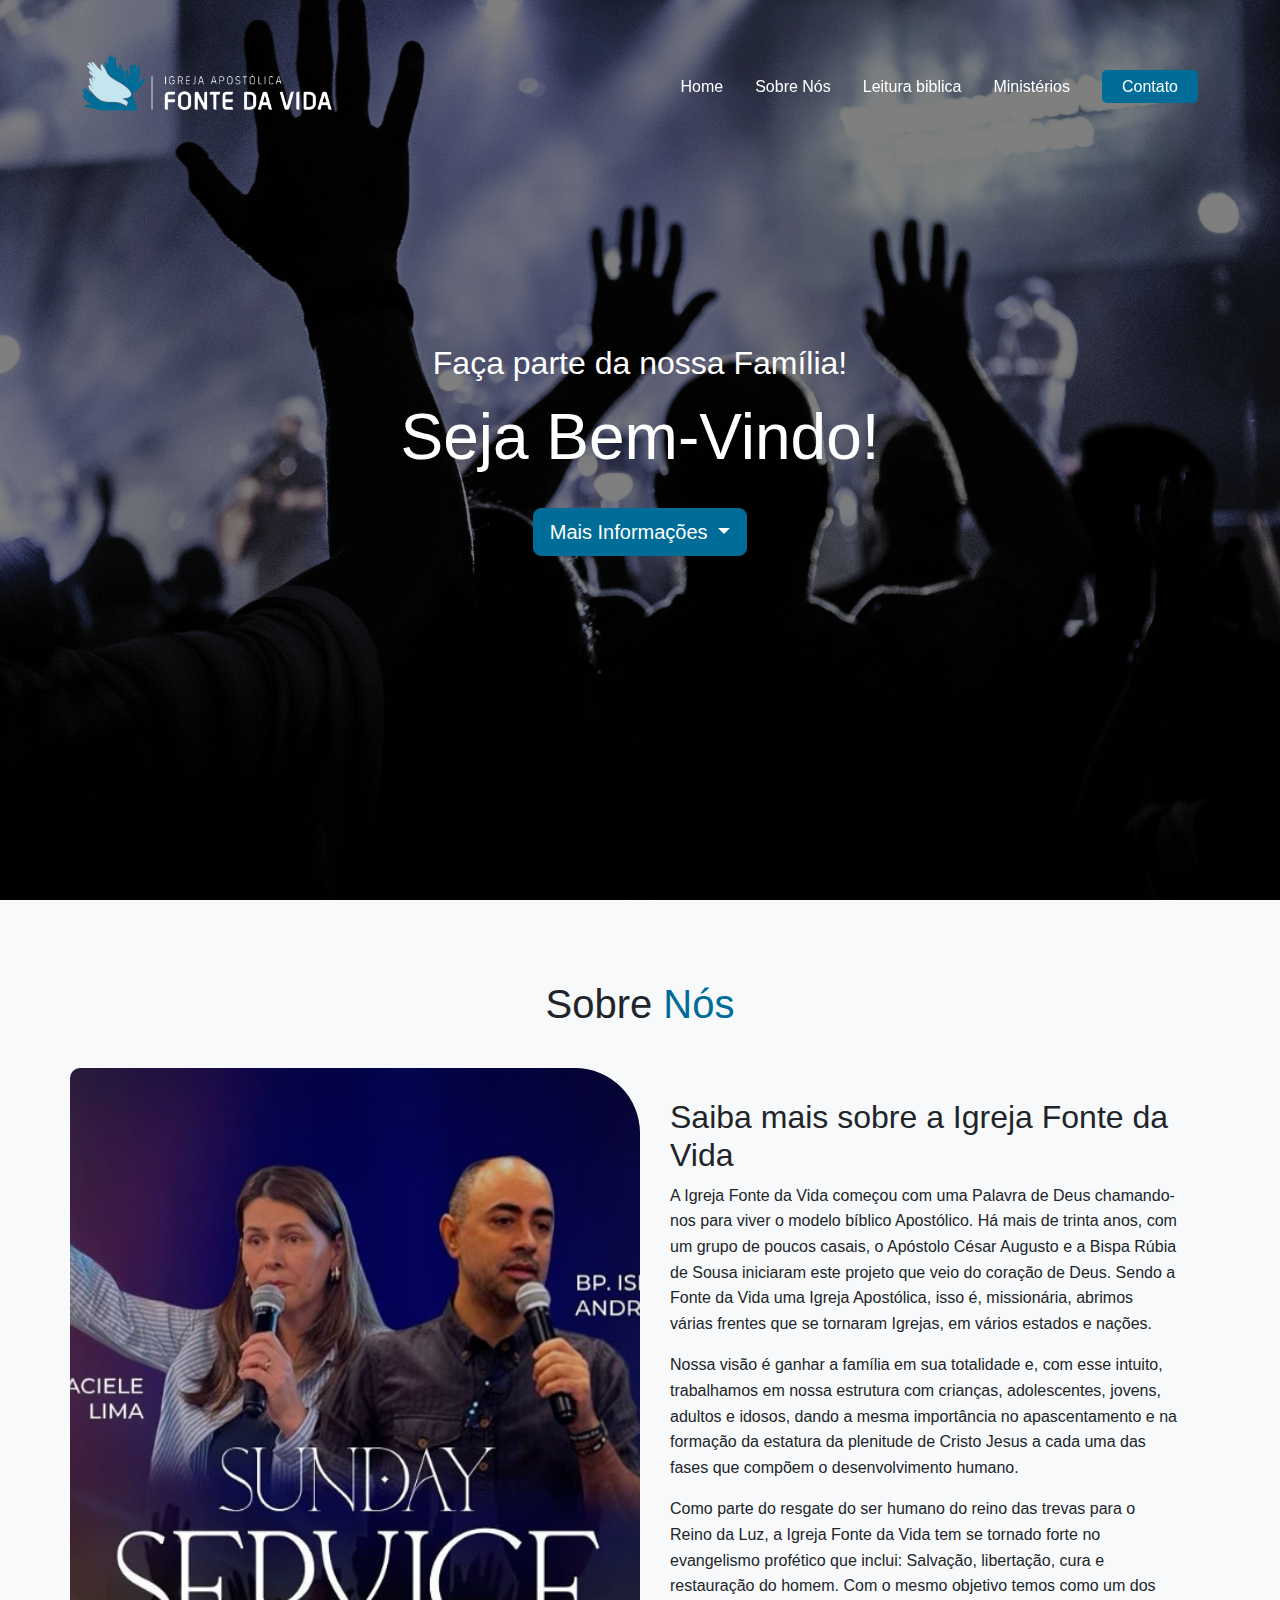
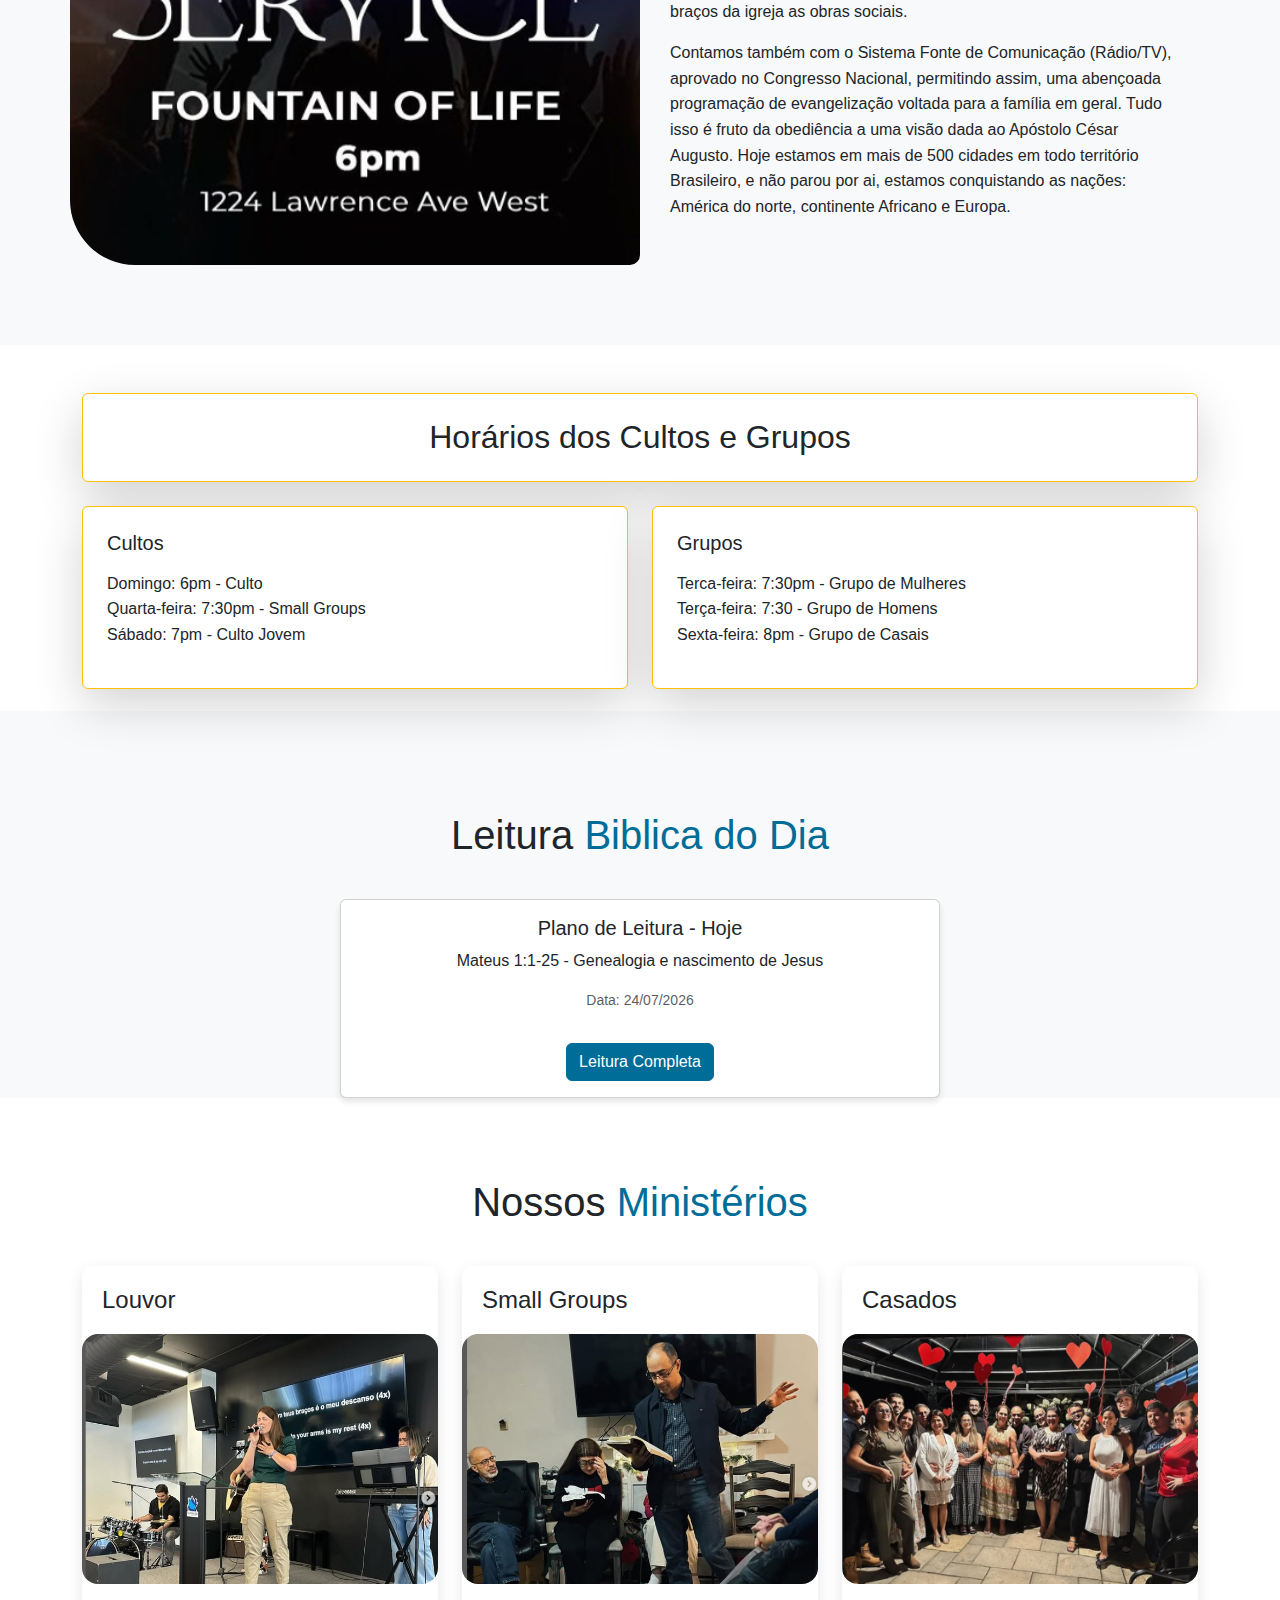
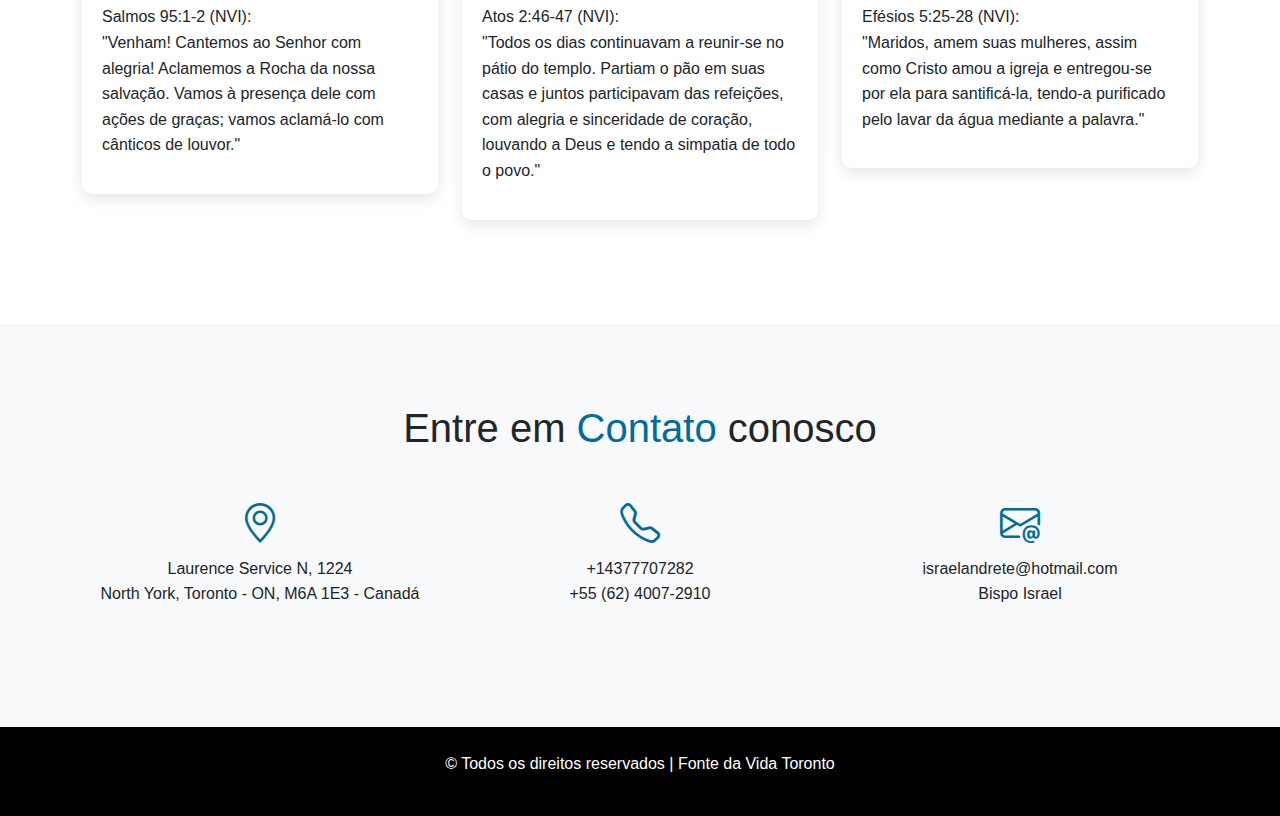
==== commit ff633542: "Update index.html" ====
--- a/index.html
+++ b/index.html
@@ -35,7 +35,7 @@
     <section class="banner-area" id="home">
         <div class="banner-img"></div>
         <div class="banner-content">
- horarios
+
             <h3>Faça parte da nossa Família!</h3>
           <h1>Seja Bem-Vindo!</h1>
 
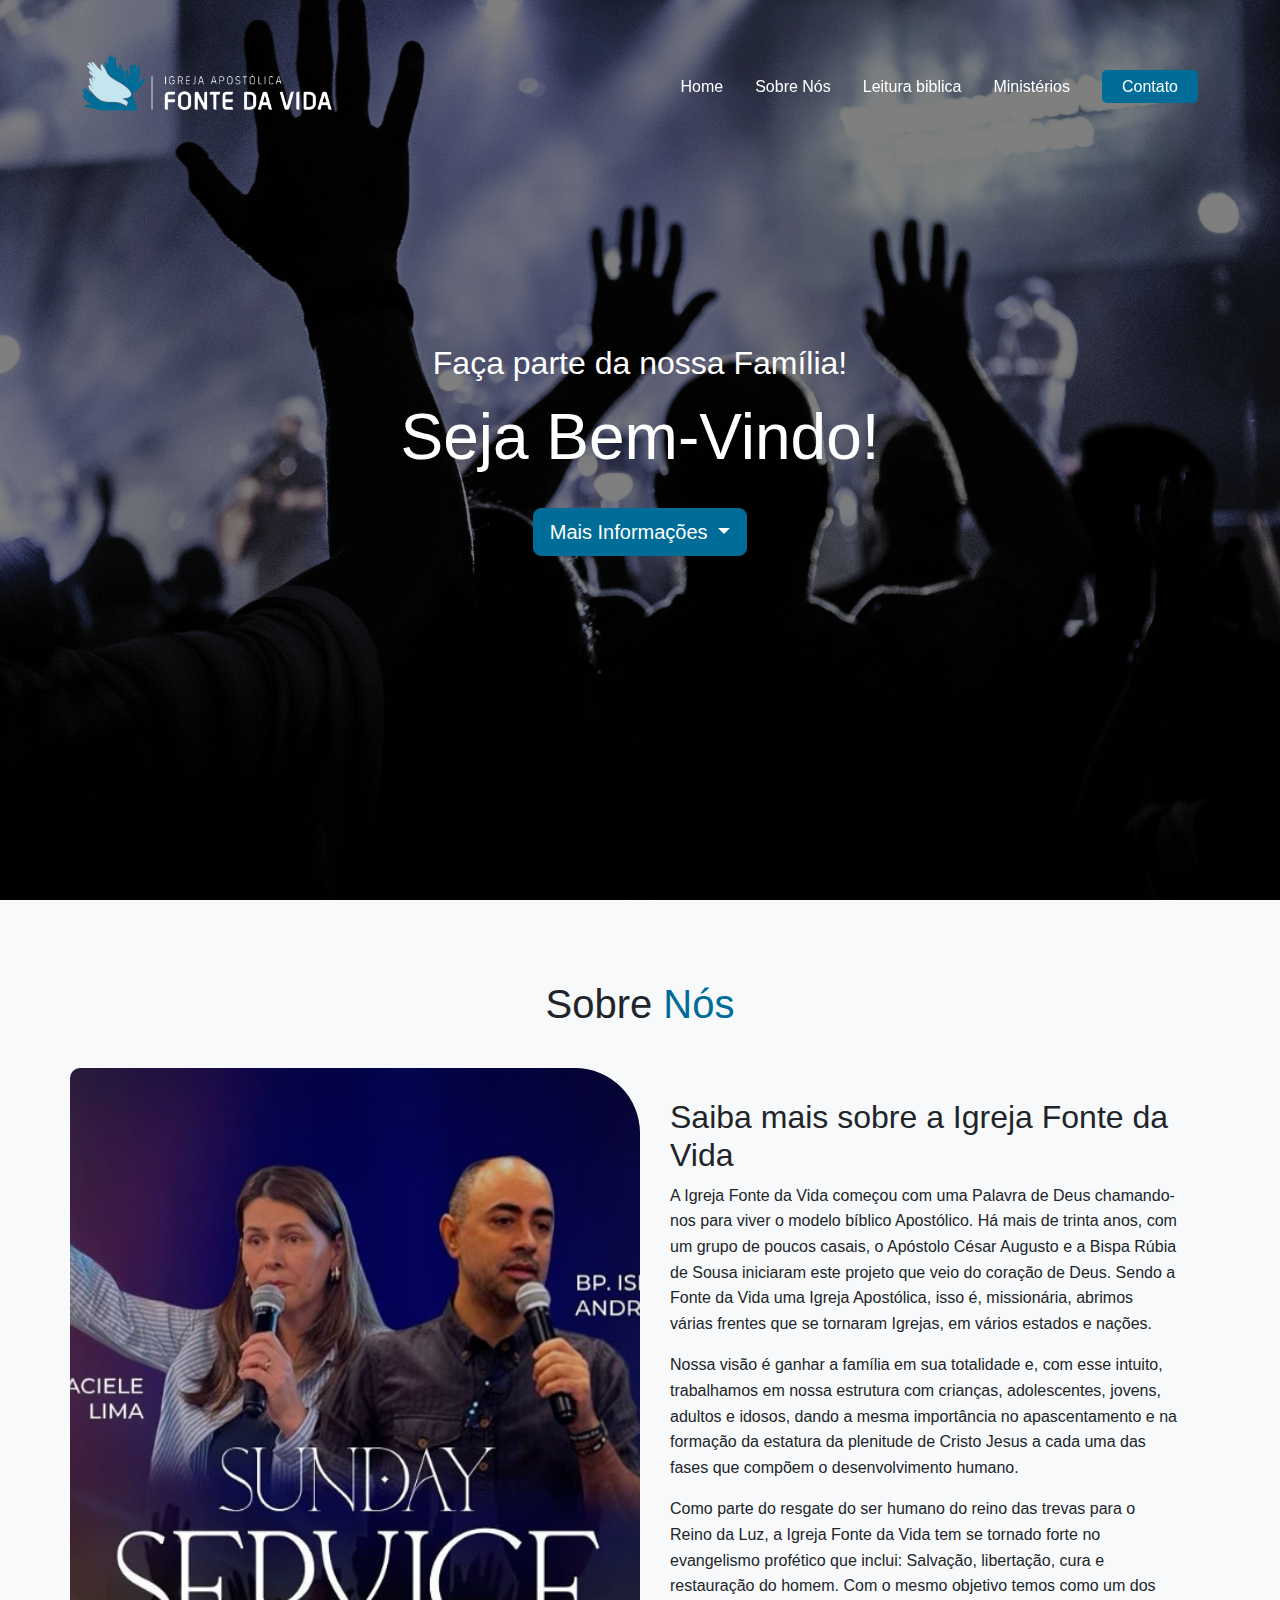
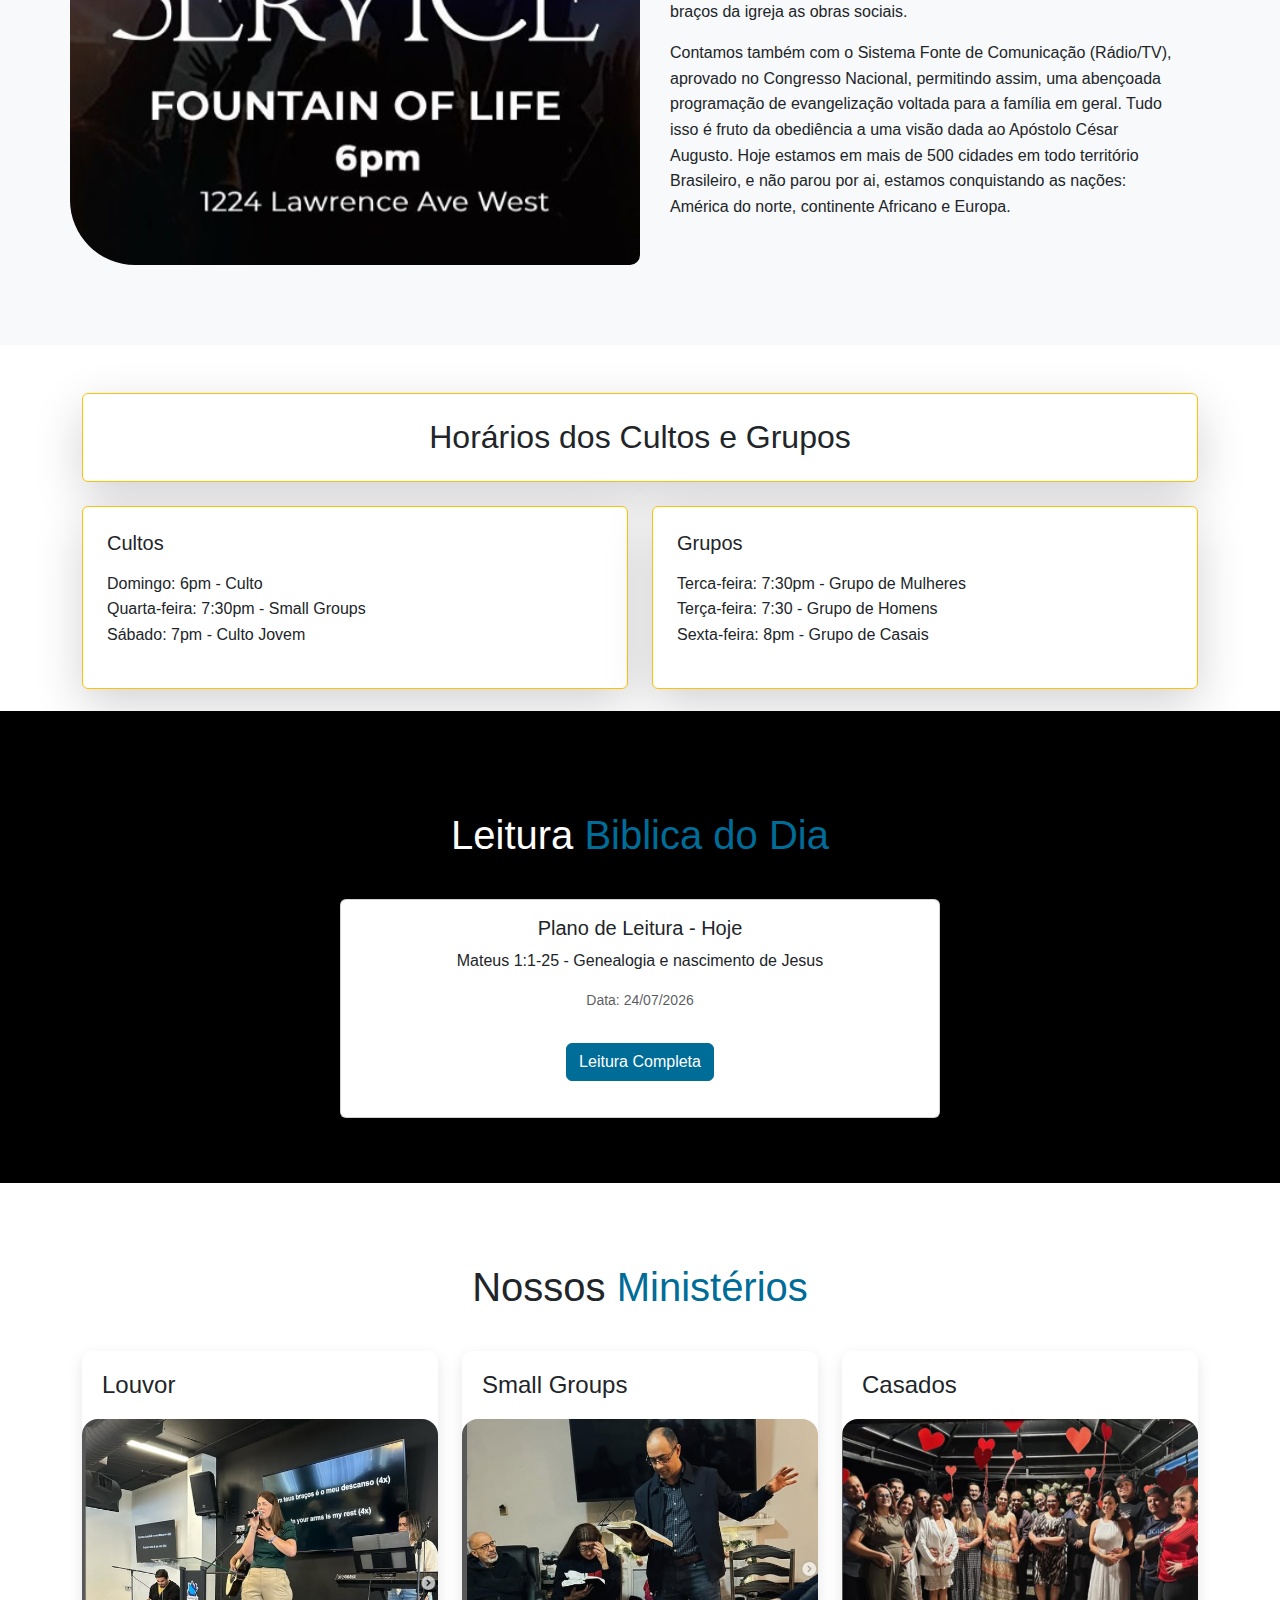
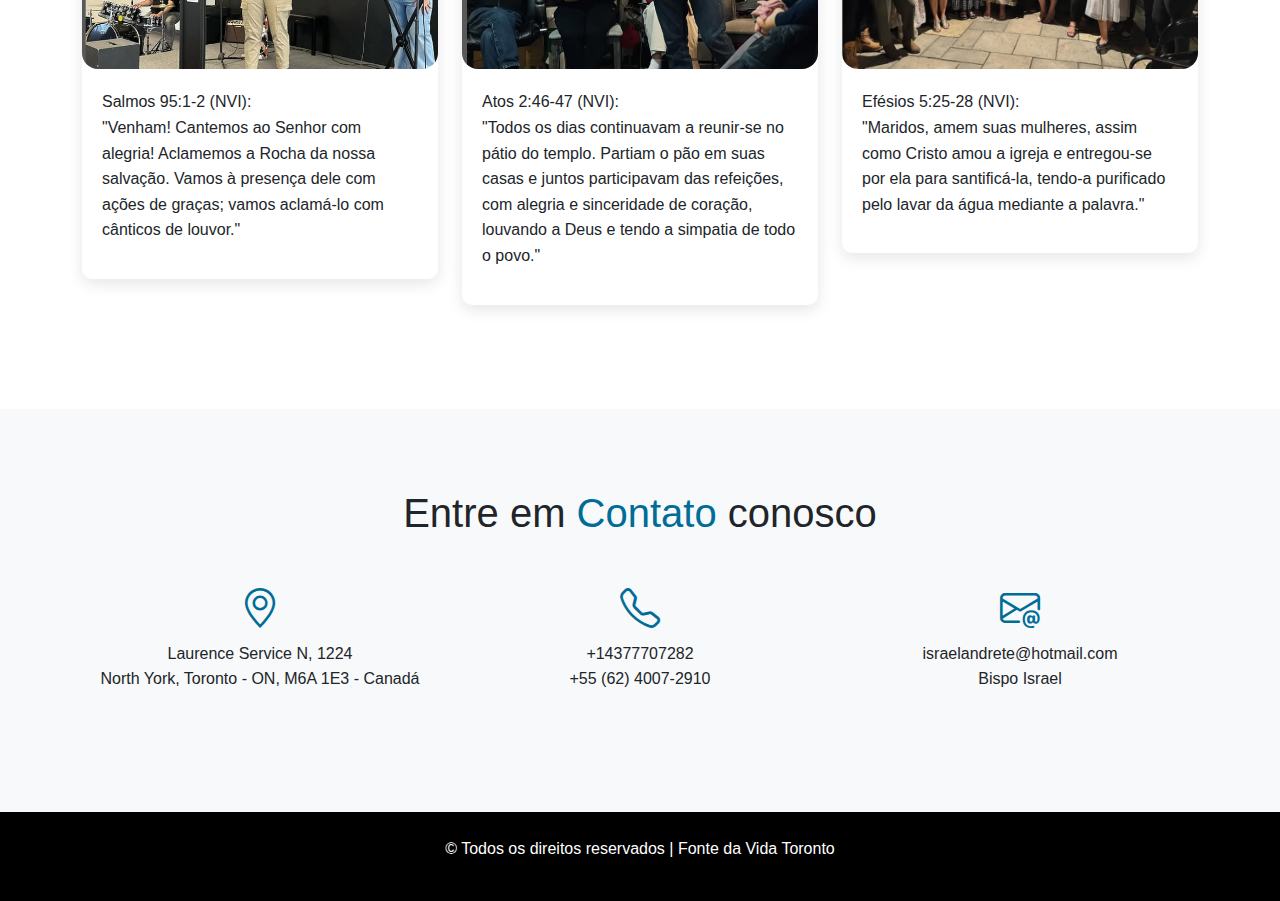
==== commit 5910777b: "ajuste de background" ====
--- a/index.html
+++ b/index.html
@@ -5,9 +5,11 @@
     <meta charset="UTF-8">
     <meta http-equiv="X-UA-Compatible" content="IE=edge">
     <meta name="viewport" content="width=device-width, initial-scale=1.0">
-    <title>Igreja Apostólica Fonte da Vida</title>
+    <title>Igreja Apostólica Fonte da Vida Toronto</title>
     <link rel="stylesheet" href="https://cdn.jsdelivr.net/npm/bootstrap@5.3.3/dist/css/bootstrap.min.css">
     <link href="https://cdn.jsdelivr.net/npm/bootstrap-icons/font/bootstrap-icons.css" rel="stylesheet">
+    <link rel="icon" href="images/logo-fonte.jpg" type="image/x-icon"> 
+   
     <link rel="stylesheet" href="style.css">
 </head>
 
@@ -120,7 +122,7 @@
     <section class="bible-reading-section" id="leitura-biblica">
         <div class="container">
             <h3 class="section-title">Leitura <span>Biblica do Dia</span></h3>
-            <div class="card bible-reading-card">
+            <div class="card bible-reading-card ">
                 <div class="card-body">
                     <h5 class="card-title">Plano de Leitura - Hoje</h5>
                     <p id="passagem-biblica" class="card-text">
--- a/style.css
+++ b/style.css
@@ -19,9 +19,10 @@
     font-family: Arial, sans-serif;
     line-height: 1.6;
 }
+
 section {
-    scroll-margin-top: 110px; 
-  }
+    scroll-margin-top: 110px;
+}
 
 /* Header Styles */
 header {
@@ -106,7 +107,7 @@
 
     .mobile-menu-btn {
         display: block;
-        
+
     }
 
     .main-nav {
@@ -115,7 +116,7 @@
         align-items: center;
         width: 100%;
         padding: 15px;
-     
+
     }
 
     .main-nav.active {
@@ -183,24 +184,29 @@
 }
 
 .instagram-link {
-    color: #E1306C; /* Cor do Instagram */
-}
+    color: #E1306C;
+    /* Cor do Instagram */
+}
+
 .whatsapp-link {
-    color: #25D366; /* Cor do WhatsApp */
-}
+    color: #25D366;
+    /* Cor do WhatsApp */
+}
+
 .email-link {
-    color: #D44638; /* Cor do Email */
+    color: #D44638;
+    /* Cor do Email */
 }
 
 .custom-btn {
     background-color: var(--secondary-color);
-    border-color: var(--secondary-color); 
+    border-color: var(--secondary-color);
     color: var(--white);
 }
 
 .custom-btn:hover {
     background-color: var(--hover-color);
-    border-color: var(--white); 
+    border-color: var(--white);
 }
 
 
@@ -234,32 +240,37 @@
 
 /*pano de leitura*/
 .bible-reading-section {
-    background-color: #f8f9fa;
-   
+    background-color: var(--primary-color);
+    color: var(--white);
     text-align: center;
-
-    scroll-margin-top: 80px; /* Ajuste conforme a altura do seu menu de navegação */
-    padding-top: 100px; /* Adiciona espaço extra no topo */
+     scroll-margin-top: 80px;
+    padding-top: 100px;
     margin-top: -50px;
-}
+    padding-bottom: 50px;
+}
+
 .bible-reading-card {
     max-width: 600px;
-    margin: 0 auto;
-    box-shadow: 0 4px 6px rgba(0,0,0,0.1);
+    margin: 15px auto;
+    padding-bottom: 20px;
+    box-shadow: 0 4px 6px rgba(0, 0, 0, 0.1);
     transition: transform 0.3s ease;
 }
+
 .bible-reading-card:hover {
     transform: scale(1.02);
 }
+
 .saiba-mais-btn {
     margin-top: 15px;
     background-color: var(--secondary-color);
-    border-color: var(--secondary-color); 
-    color: var(--white);
-}
+    border-color: var(--secondary-color);
+    color: var(--white);
+}
+
 .saiba-mais-btn:hover {
     background-color: var(--hover-color);
-    border-color: var(--white); 
+    border-color: var(--white);
 }
 
 
@@ -289,7 +300,7 @@
     background-color: #fff;
     border-radius: 10px;
     overflow: hidden;
-    box-shadow: 0 5px 15px rgba(0,0,0,0.1);
+    box-shadow: 0 5px 15px rgba(0, 0, 0, 0.1);
     transition: transform 0.3s ease;
 }
 
@@ -367,7 +378,7 @@
         font-size: 1.5rem;
     }
 
-    .banner-area h1{
+    .banner-area h1 {
         font-size: 2rem;
     }
 }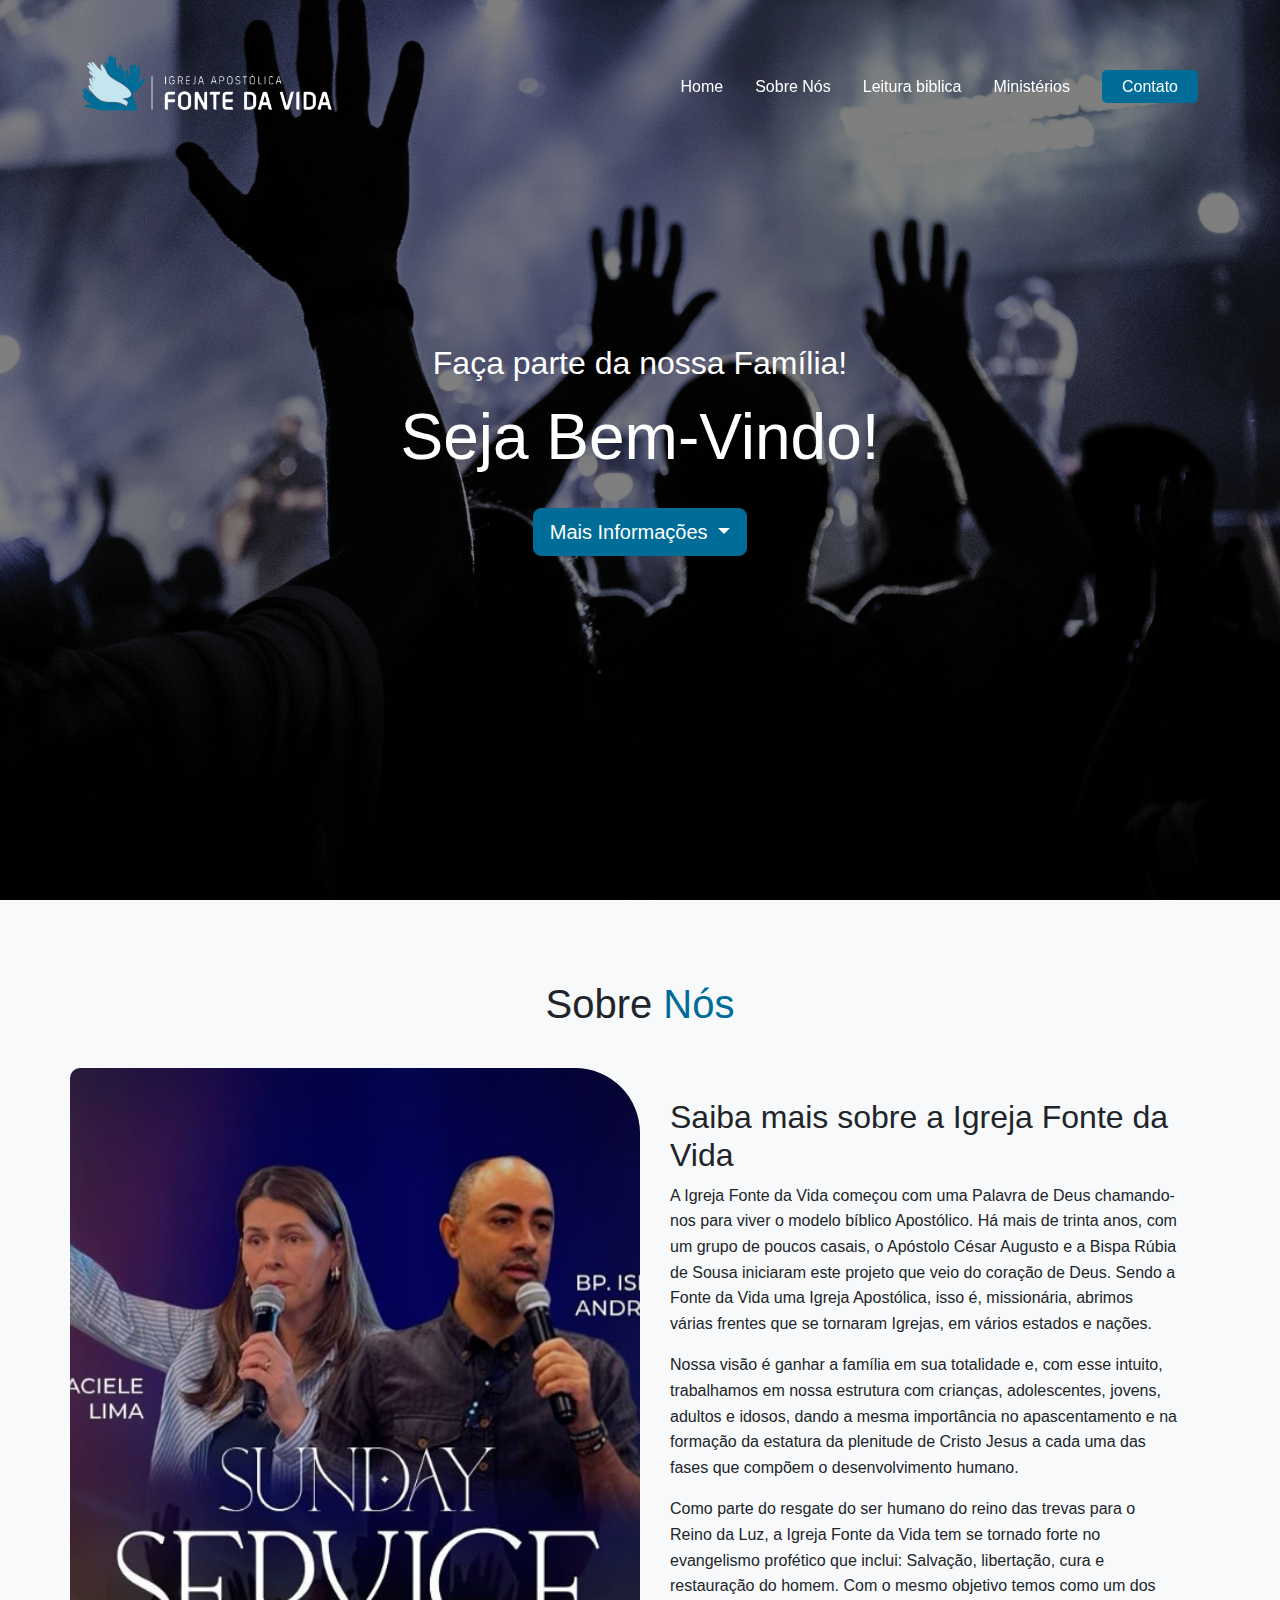
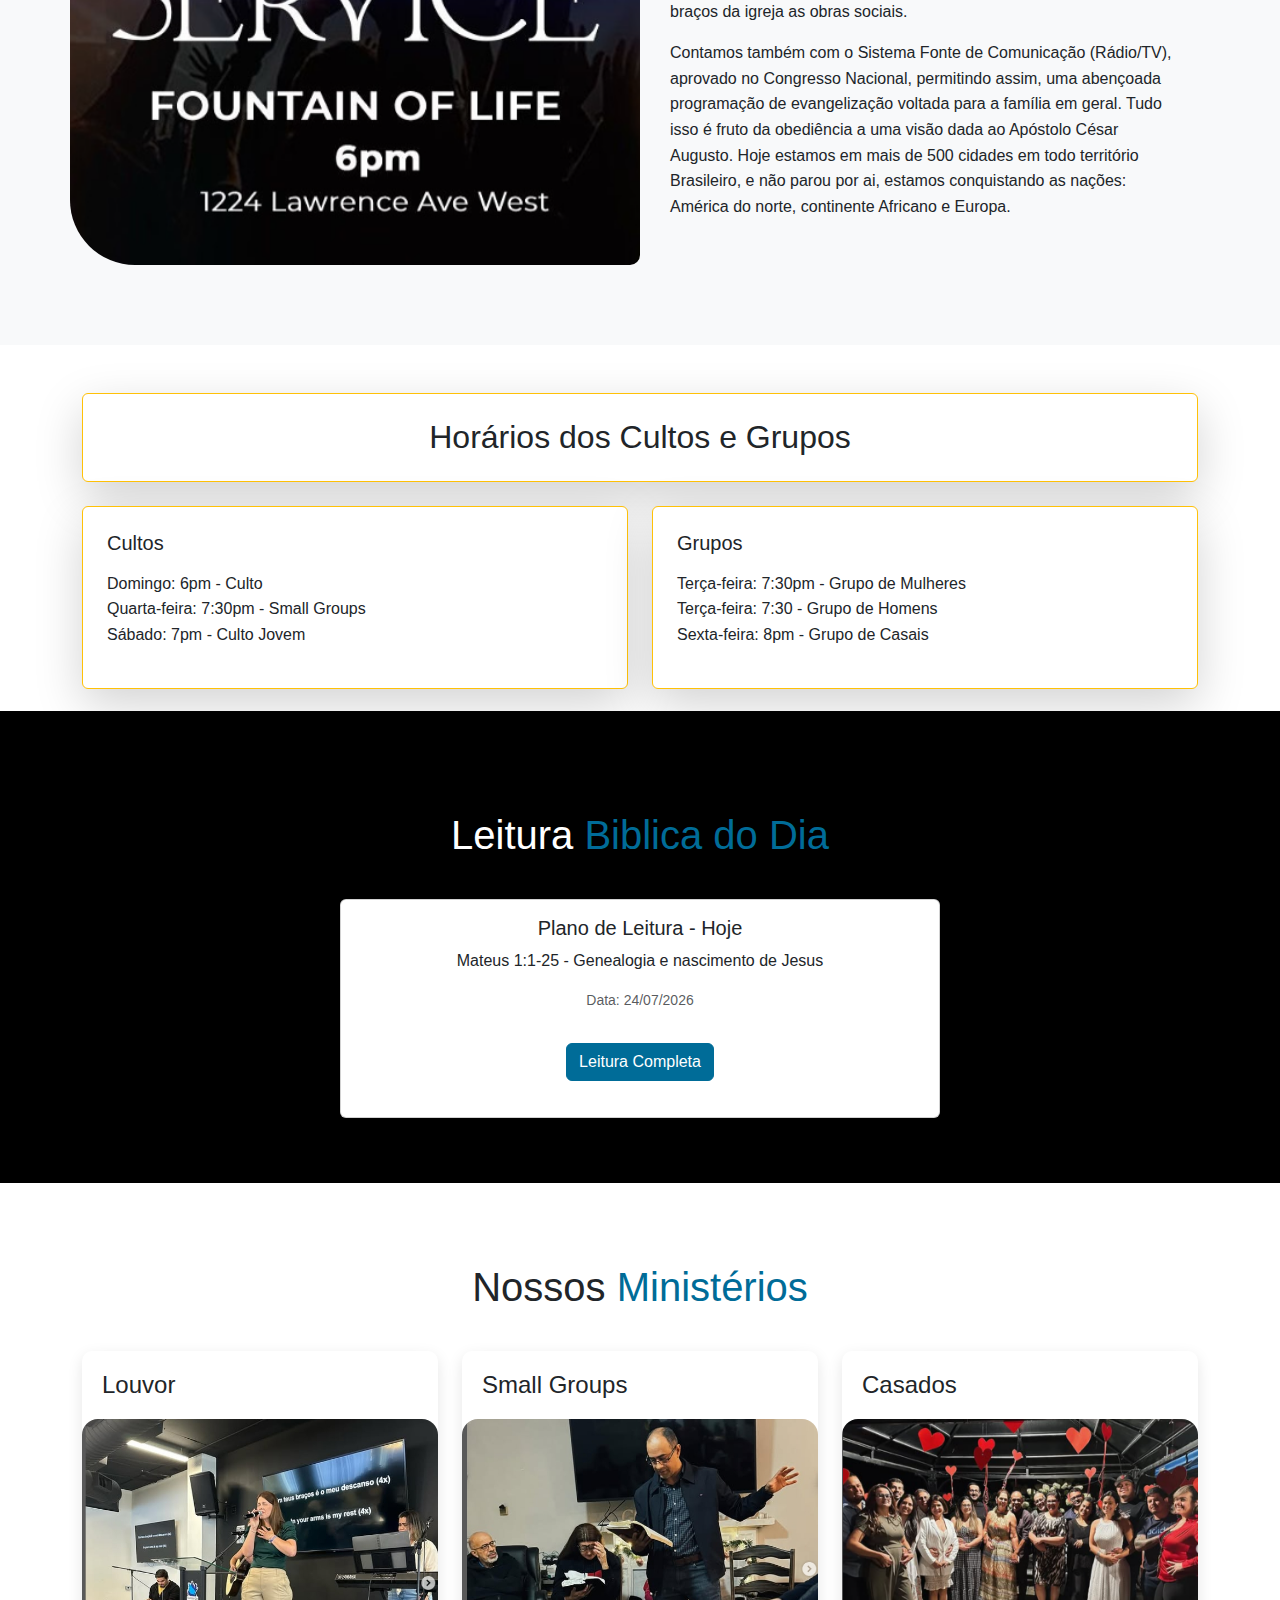
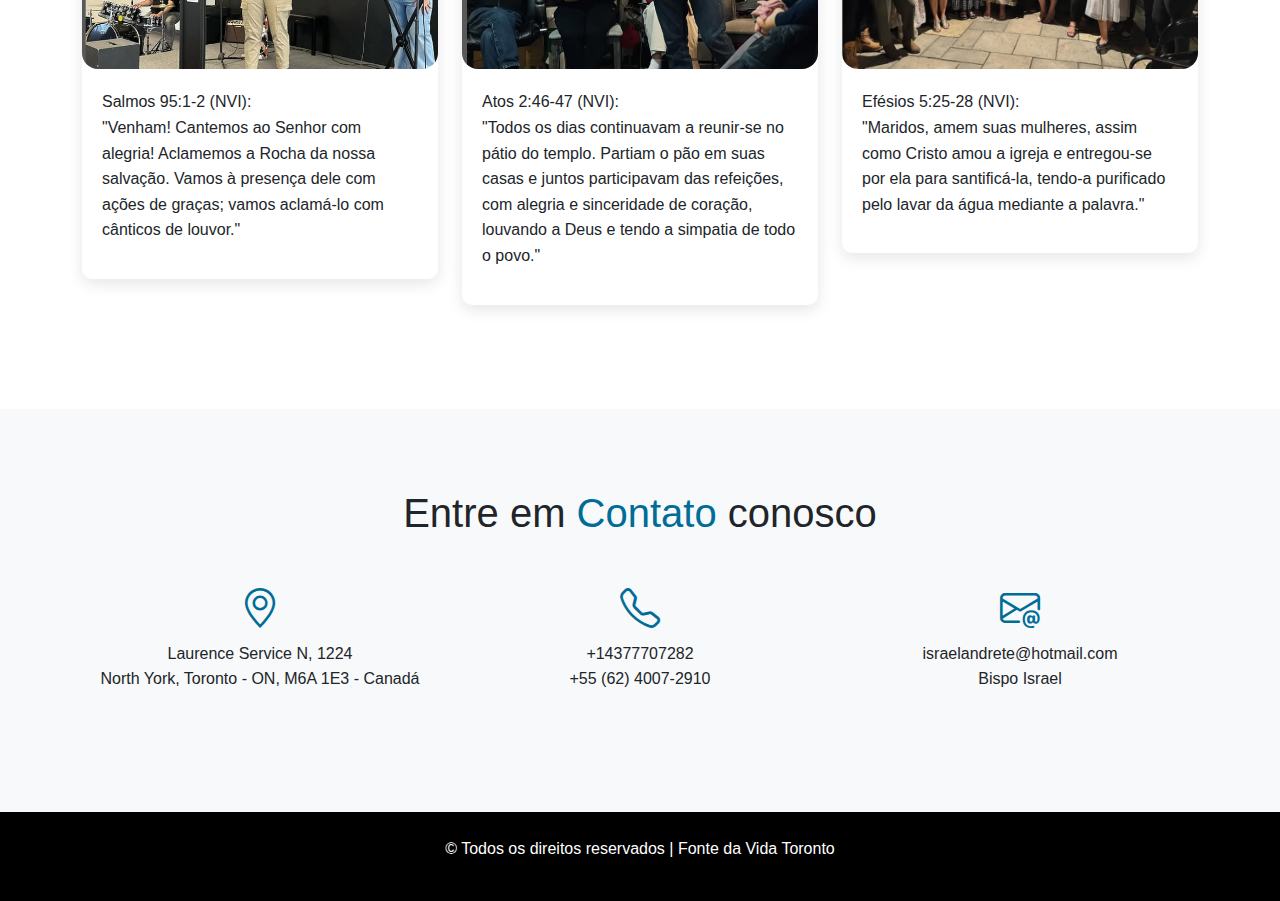
==== commit 4d099a1e: "escrita" ====
--- a/index.html
+++ b/index.html
@@ -107,7 +107,7 @@
             <div class="card p-4 shadow-sm border border-warning shadow-lg custom-shadow-warning">
               <h3 class="h5 mb-3">Grupos</h3>
               <ul class="list-unstyled">
-                <li>Terca-feira: 7:30pm - Grupo de Mulheres</li>
+                <li>Terça-feira: 7:30pm - Grupo de Mulheres</li>
                 <li>Terça-feira: 7:30 - Grupo de Homens</li>
                 <li>Sexta-feira: 8pm - Grupo de Casais</li>
               </ul>
--- a/style.css
+++ b/style.css
@@ -342,7 +342,7 @@
     color: var(--white);
 }
 
-/* Responsive Design */
+
 @media (max-width: 768px) {
     header {
         display: flex;
@@ -381,4 +381,5 @@
     .banner-area h1 {
         font-size: 2rem;
     }
+    
 }